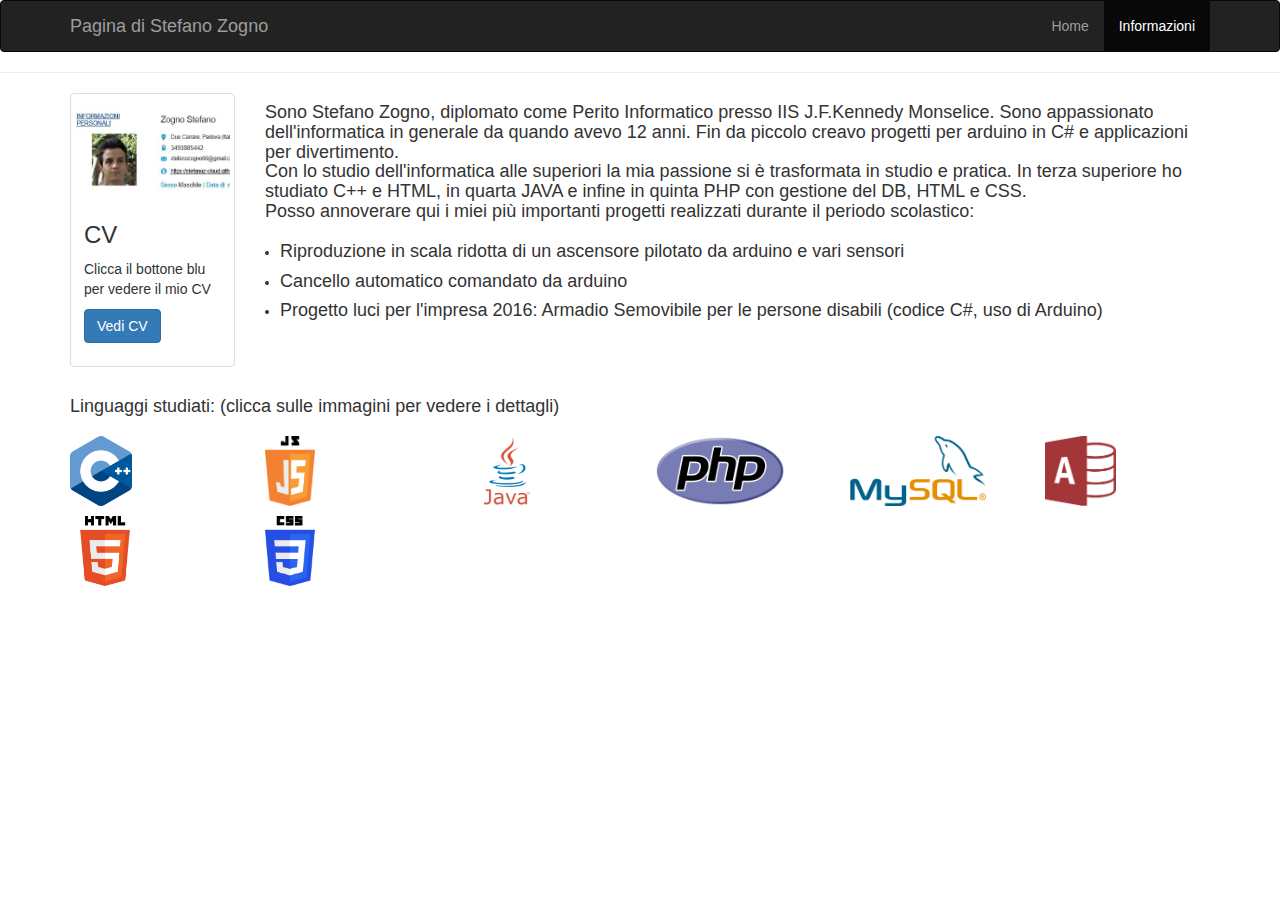
==== informazioni.html @ e573d62f "Add files via upload" ====
<!DOCTYPE html>
<html lang="en">
  <head>
    <meta charset="UTF-8" />
    <meta name="viewport" content="width=device-width, initial-scale=1.0" />
    <meta http-equiv="X-UA-Compatible" content="ie=edge" />
    <title>Informazioni</title>
    <link rel="stylesheet" href="css/bootstrap.min.css" />
    <link rel="stylesheet" href="styleInformazioni.css" />
  </head>
  <body>
    <nav class="navbar navbar-inverse">
      <div class="container">
        <!-- Brand and toggle get grouped for better mobile display -->
        <div class="navbar-header">
          <button
            type="button"
            class="navbar-toggle collapsed"
            data-toggle="collapse"
            data-target="#bs-example-navbar-collapse-1"
            aria-expanded="false"
          >
            <span class="sr-only">Toggle navigation</span>
            <span class="icon-bar"></span>
            <span class="icon-bar"></span>
            <span class="icon-bar"></span>
          </button>
          <a class="navbar-brand" href="index.html">Pagina di Stefano Zogno</a>
        </div>

        <!-- Collect the nav links, forms, and other content for toggling -->
        <div class="collapse navbar-collapse" id="bs-example-navbar-collapse-1">
          <ul class="nav navbar-nav navbar-right">
            <li><a href="index.html">Home</a></li>
            <li class="active">
              <a href="informazioni.html"
                >Informazioni <span class="sr-only">(current)</span></a
              >
            </li>
            <!--    <li class="dropdown">
              <a
                href="#"
                class="dropdown-toggle"
                data-toggle="dropdown"
                role="button"
                aria-haspopup="true"
                aria-expanded="false"
              >
                <span class="caret"></span
              ></a>
              <ul class="dropdown-menu">
                <li><a href="saperePiu.html">Voglio sapere di più</a></li>
              </ul>
            </li>-->
          </ul>
        </div>
        <!-- /.navbar-collapse -->
      </div>
      <!-- /.container-fluid -->
    </nav>
    <hr />
    <div class="container">
      <div class="row">
        <div class="col-sm-3 col-md-2 col-xs-12">
          <div class="thumbnail">
            <img src="immagini/img4.JPG" alt="CV" />
            <div class="caption">
              <h3>CV</h3>
              <p>Clicca il bottone blu per vedere il mio CV</p>
              <p>
                <a
                  href="https://drive.google.com/file/d/1-qy42Gjym0wX3VkoRuKzvTTdXITrJuz4/view?usp=sharing"
                  class="btn btn-primary"
                  role="button"
                  >Vedi CV</a
                >
              </p>
            </div>
          </div>
        </div>
        <div class="col-sm-9 col-md-10 col-xs-12">
          <p> <h4>
            Sono Stefano Zogno, diplomato come Perito Informatico presso IIS
            J.F.Kennedy Monselice. Sono appassionato dell'informatica in
            generale da quando avevo 12 anni. Fin da piccolo creavo progetti per
            arduino in C# e applicazioni per divertimento. <br> Con lo studio
            dell'informatica alle superiori la mia passione si è trasformata in
            studio e pratica. In terza superiore ho studiato C++ e HTML, in quarta JAVA e infine in quinta PHP con gestione del DB, HTML e CSS. <br> Posso annoverare qui i miei più importanti
            progetti realizzati durante il periodo scolastico:
            </h4>
          </p>
          <ul>
            <li>
              <h4>
                Riproduzione in scala ridotta di un ascensore pilotato da
                arduino e vari sensori
              </h4>
            </li>
            <li><h4>Cancello automatico comandato da arduino</h4></li>
            <li>
              <h4>
                Progetto luci per l'impresa 2016: Armadio Semovibile per le
                persone disabili (codice C#, uso di Arduino)
              </h4>
            </li>
          </ul>
        </div>
      </div>
      <h4> Linguaggi studiati: (clicca sulle immagini per vedere i dettagli) </h4>
      <div class="row">
        <div class="col-xs-6 col-sm-3 col-md-2">
          <img  src="immagini/c++.jpg" alt="c++" data-toggle="popover" data-html="true" title="<strong> C++  conoscenze </strong>" 
          data-content='<ul>
                          <li> Puntatori </li>
                          <li> Classi </li>
                          <li> Structure </li>
                          <li> Funzioni </li>
                          <li> Basi di C++ </li>
                        </ul>' />                       
        </div>
        <div class="col-xs-6 col-sm-3 col-md-2">
          <img src="immagini/js.jpg" alt="JAVASCRIPT" data-toggle="popover" data-html="true" title="<strong> JAVASCRIPT conoscenze </strong>"
          data-content="<ul>
                          <li> Basi di Javascript </li>
                        </ul>
          "/>
        </div>
        <div class="col-xs-6 col-sm-3 col-md-2">
          <img src="immagini/java.jpg" alt="java" data-toggle="popover" data-html="true" title="<strong> JAVA conoscenze </strong>"
          data-content="<ul>
                          <li> Basi di JAVA </li>
                          <li> OOP </li>
                          <li> Interfaccia base </li>
                          <li> Funzioni </li>
                          <li> Ereditarietà, Polimorfismo </li>
                        </ul>
          "/>
        </div>
        <div class="col-xs-6 col-sm-3 col-md-2">
          <img src="immagini/php5.jpg" alt="php5" class="responsive" data-toggle="popover" data-html="true" style="border-right-width: 81px;"  data-placement="left" title="<strong> PHP5 conoscenze </strong>"
          data-content="<ul>
                          <li> Basi di PHP5 </li>
                          <li> Funzioni </li>
                          <li> OOP </li>
                          <li> MySQLI </li>
                          <li> Form </li>
                          <li> Procedure </li>
                          <li> Sessioni </li>
                        </ul>
          "/>
        </div>
        <div class="col-xs-6 col-sm-3 col-md-2">
          <img src="immagini/mysql.jpg" alt="mysql" data-toggle="popover"  data-placement="top" data-html="true" title="<strong> SQL conoscenze </strong>"
          data-content="<ul>
                          <li> DDL </li>
                          <li> DML </li>
                          <li> QL: Query </li>
                          <li> JOIN </li>
                          <li> Subqueries </li>
                        </ul> 
          "/>
        </div>
        <div class="col-xs-6 col-sm-3 col-md-2">
          <img src="immagini/access.jpg" alt="access" data-toggle="popover" data-html="true" title="<strong> ACCESS conoscenze </strong>"
          data-content="<ul>
                          <li> Maschere </li>
                          <li> Query </li>
                          <li> Report </li>
                          <li> Macro </li>
                          <li> Gestione DB </li>
                        </ul>
          "/>
        </div>
        <div class="col-xs-6 col-sm-3 col-md-2">
          <img src="immagini/html5.jpg" alt="html" data-toggle="popover" data-html="true" title="<strong> HTML5 conoscenze </strong>"
          data-content="<ul>
                          <li> Avanzato livello di conoscenza di HTML5 </li>
                          <li> Conoscenza di eventuali framework: Bootstrap</li>
                          <li> WordPress & CMS </li>
                        </ul>
          "/>
        </div>
        <div class="col-xs-6 col-sm-3 col-md-2">
          <img src="immagini/css.jpg" alt="css" data-toggle="popover" data-html="true" title="<strong> CSS conoscenze </strong>"
          data-content="<ul>
                          <li> Conoscenza medio-alta di CSS </li>
                        </ul>
          "/>
        </div>
      </div>
    </div>
    <!-- script -->
    <script src="https://ajax.googleapis.com/ajax/libs/jquery/1.12.4/jquery.min.js"></script>
    <script src="js/bootstrap.min.js"></script>
    <script> $('[data-toggle="popover"]').popover() </script>
  </body>
</html>
---- styleInformazioni.css ----
img {
  height: 80px;
  padding-top: 10px;
}

ul {
  display: inline-block;
}

.popover-content {
  margin-left: 15px;
}

ul {
  padding-left: 15px;
}
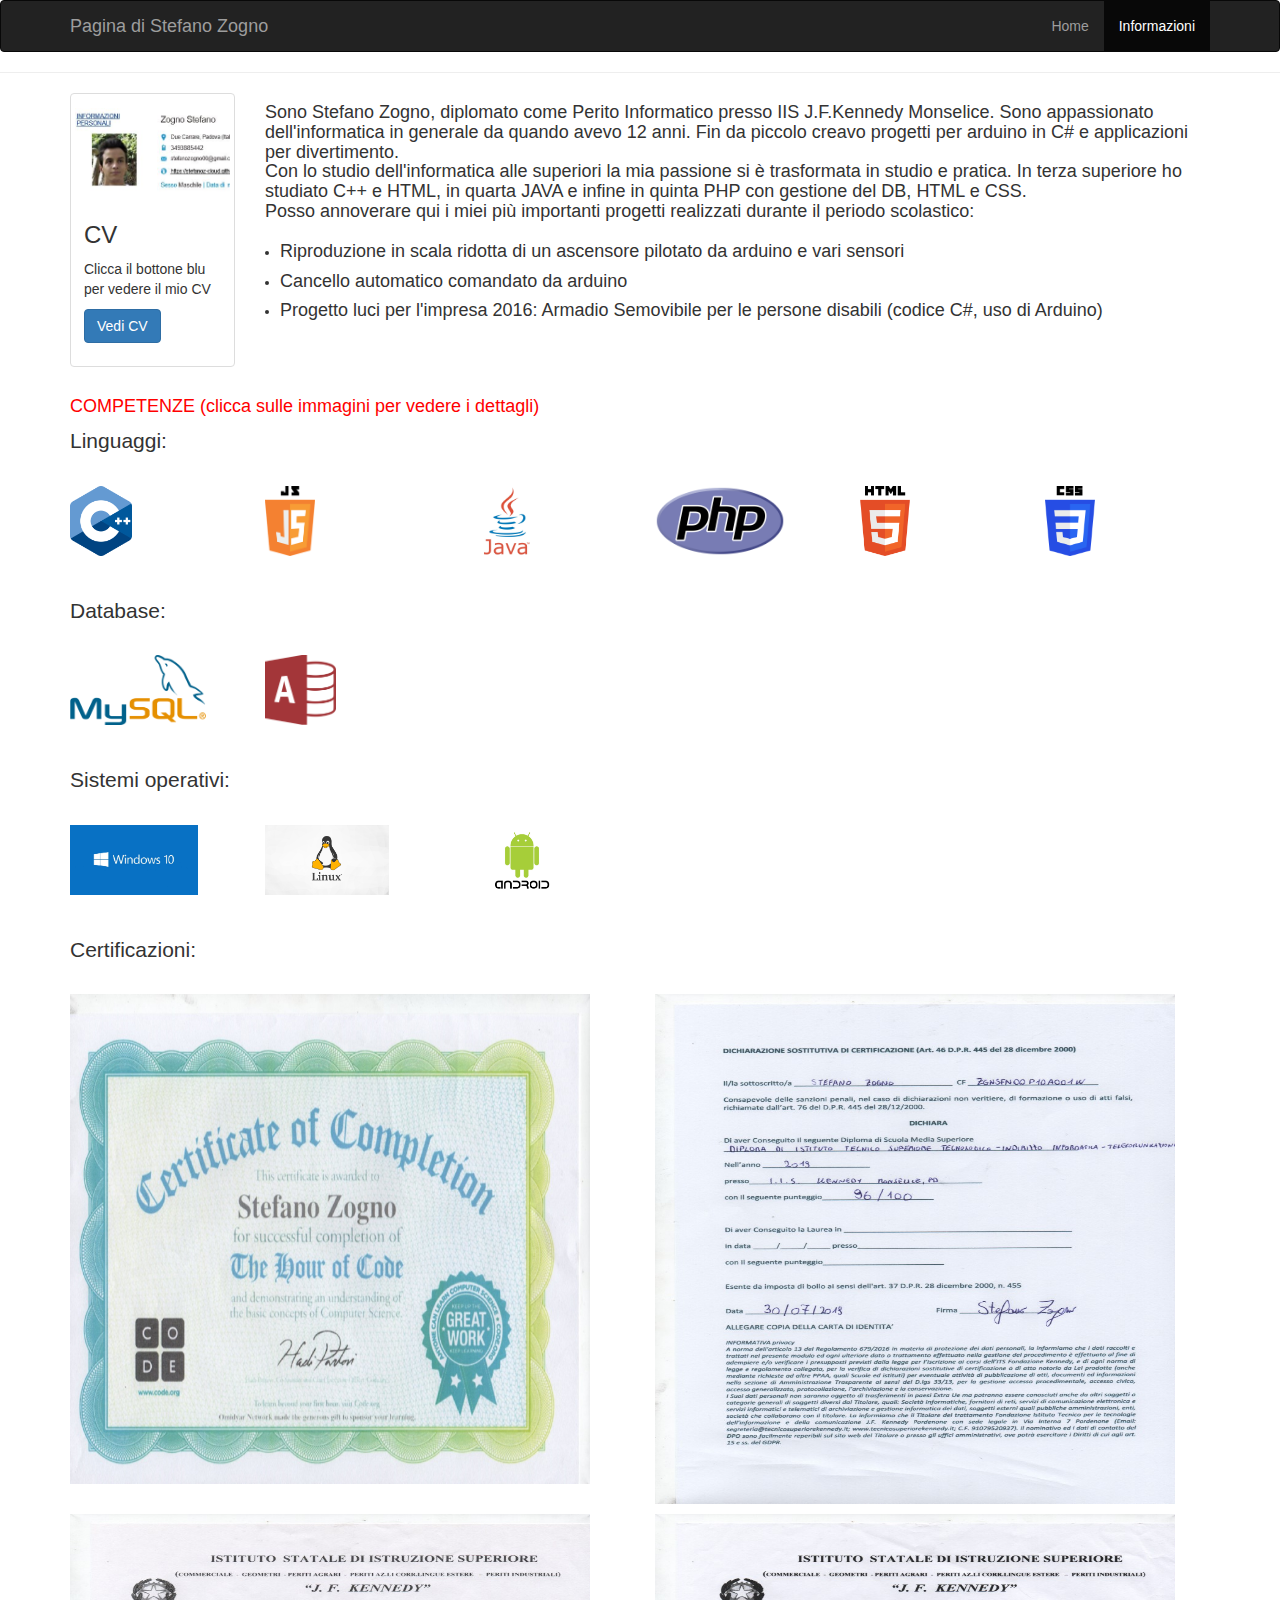
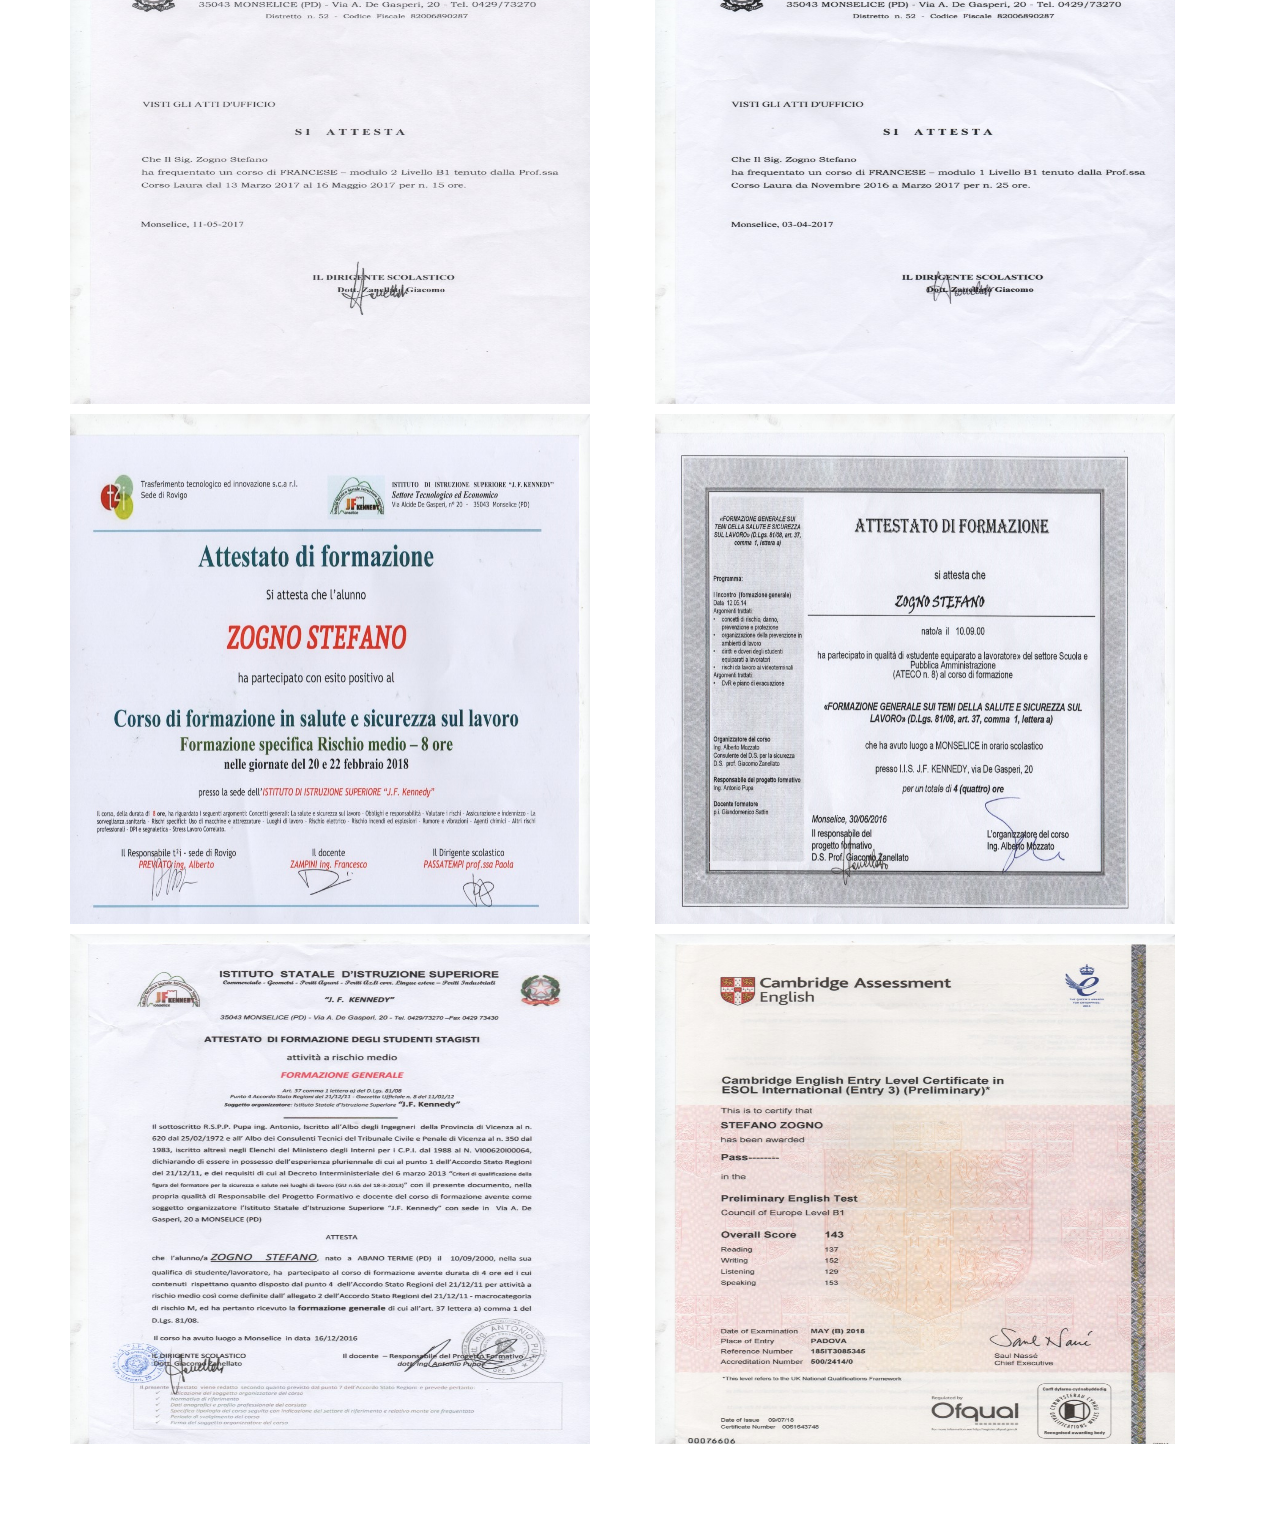
==== commit ea8c16eb: "Add files via upload" ====
--- a/informazioni.html
+++ b/informazioni.html
@@ -106,7 +106,8 @@
           </ul>
         </div>
       </div>
-      <h4> Linguaggi studiati: (clicca sulle immagini per vedere i dettagli) </h4>
+      <h4 style="color:red"> COMPETENZE (clicca sulle immagini per vedere i dettagli) </h4>
+      <p class="lead"> Linguaggi:  </p>
       <div class="row">
         <div class="col-xs-6 col-sm-3 col-md-2">
           <img  src="immagini/c++.jpg" alt="c++" data-toggle="popover" data-html="true" title="<strong> C++  conoscenze </strong>" 
@@ -150,28 +151,6 @@
           "/>
         </div>
         <div class="col-xs-6 col-sm-3 col-md-2">
-          <img src="immagini/mysql.jpg" alt="mysql" data-toggle="popover"  data-placement="top" data-html="true" title="<strong> SQL conoscenze </strong>"
-          data-content="<ul>
-                          <li> DDL </li>
-                          <li> DML </li>
-                          <li> QL: Query </li>
-                          <li> JOIN </li>
-                          <li> Subqueries </li>
-                        </ul> 
-          "/>
-        </div>
-        <div class="col-xs-6 col-sm-3 col-md-2">
-          <img src="immagini/access.jpg" alt="access" data-toggle="popover" data-html="true" title="<strong> ACCESS conoscenze </strong>"
-          data-content="<ul>
-                          <li> Maschere </li>
-                          <li> Query </li>
-                          <li> Report </li>
-                          <li> Macro </li>
-                          <li> Gestione DB </li>
-                        </ul>
-          "/>
-        </div>
-        <div class="col-xs-6 col-sm-3 col-md-2">
           <img src="immagini/html5.jpg" alt="html" data-toggle="popover" data-html="true" title="<strong> HTML5 conoscenze </strong>"
           data-content="<ul>
                           <li> Avanzato livello di conoscenza di HTML5 </li>
@@ -188,6 +167,91 @@
           "/>
         </div>
       </div>
+      <br /> <br />
+      <p class="lead">Database:</p> 
+        <div class="row">
+          <div class="col-xs-6 col-sm-3 col-md-2">
+            <img src="immagini/mysql.jpg" alt="mysql" data-toggle="popover" data-placement="" data-html="true" title="<strong> SQL conoscenze </strong>" data-content="
+                      <ul>
+                        <li> DDL </li>
+                        <li> DML </li>
+                        <li> QL: Query </li>
+                        <li> JOIN </li>
+                        <li> Subqueries </li>
+                      </ul> 
+                    " />
+          </div>
+          <div class="col-xs-6 col-sm-3 col-md-2">
+            <img src="immagini/access.jpg" alt="access" data-toggle="popover" data-html="true" title="<strong> ACCESS conoscenze </strong>" data-content="
+                      <ul>
+                        <li> Maschere </li>
+                        <li> Query </li>
+                        <li> Report </li>
+                        <li> Macro </li>
+                        <li> Gestione DB </li>
+                      </ul>
+                    " />
+          </div>
+      </div> 
+      <br /> <br />
+      <p class="lead">Sistemi operativi:</p>
+      <div class="row">
+        <div class="col-xs-6 col-sm-3 col-md-2">
+          <img src="immagini/windows10.jpg" alt="windows10" data-toggle="popover" data-placement="" data-html="true" title="<strong> Windows10 </strong>" data-content="
+                          " />
+        </div>
+        <div class="col-xs-6 col-sm-3 col-md-2">
+          <img src="immagini/linux.jpg" alt="linux" data-toggle="popover" data-html="true" title="<strong> GNU/Linux </strong>" data-content="
+                          " />
+        </div>
+        <div class="col-xs-6 col-sm-3 col-md-2">
+          <img src="immagini/android.jpg" alt="android" data-toggle="popover" data-placement="" data-html="true" title="<strong> Android </strong>" data-content="
+                                  " />
+        </div>
+      </div>
+      <br> <br>
+      <p class="lead">Certificazioni:</p> 
+      <div class="row">
+          <div class="col-xs-12 col-sm-6">
+            <img src="immagini/certificazioneCode.jpeg" alt="certificazione" data-toggle="popover" data-placement="" style="
+            width: 520px; height: 500px;" data-html="true" title="<strong> certificazione </strong>" />
+          </div>
+          <div class="col-xs-12 col-sm-6">
+            <img src="immagini/ZognoStefanoCertificazione.jpg" alt="certificazione" data-toggle="popover" data-placement="" style="
+            width: 520px; height: 520px;" data-html="true" title="<strong> certificazione </strong>" />
+          </div>
+          <div class="col-xs-12 col-sm-6">
+            <img src="immagini/francese1.jpg" alt="certificazione" data-toggle="popover" data-placement="" style="
+            width: 520px; height: 500px;" data-html="true" title="<strong> certificazione </strong>" />
+          </div>
+          <div class="col-xs-12 col-sm-6">
+            <img src="immagini/francese2.jpg" alt="certificazione" data-toggle="popover" data-placement="" style="
+            width: 520px; height: 500px;" data-html="true" title="<strong> certificazione </strong>" />
+          </div>
+          <div class="col-xs-12 col-sm-6">
+            <img src="immagini/cert2.jpg" alt="certificazione" data-toggle="popover" data-placement="" style="
+            width: 520px; height: 520px;" data-html="true" title="<strong> certificazione </strong>" />
+          </div>
+          <div class="col-xs-12 col-sm-6">
+            <img src="immagini/cert1.jpg" alt="certificazione" data-toggle="popover" data-placement="" style="
+            width: 520px; height: 520px;" data-html="true" title="<strong> certificazione </strong>" />
+          </div>
+          <div class="col-xs-12 col-sm-6">
+            <img src="immagini/cert3.jpg" alt="certificazione" data-toggle="popover" data-placement="" style="
+            width: 520px; height: 520px;" data-html="true" title="<strong> certificazione </strong>" />
+          </div>
+          <div class="col-xs-12 col-sm-6">
+            <img src="immagini/inglese1.jpg" alt="certificazione" data-toggle="popover" data-placement="" style="
+            width: 520px; height: 520px;" data-html="true" title="<strong> b1 inglese certificazione </strong>" />
+          </div>
+        </div>
+
+
+        </div>
+      </div>
+      <footer>
+        <br /><br /><br /><br />
+      </footer>
     </div>
     <!-- script -->
     <script src="https://ajax.googleapis.com/ajax/libs/jquery/1.12.4/jquery.min.js"></script>
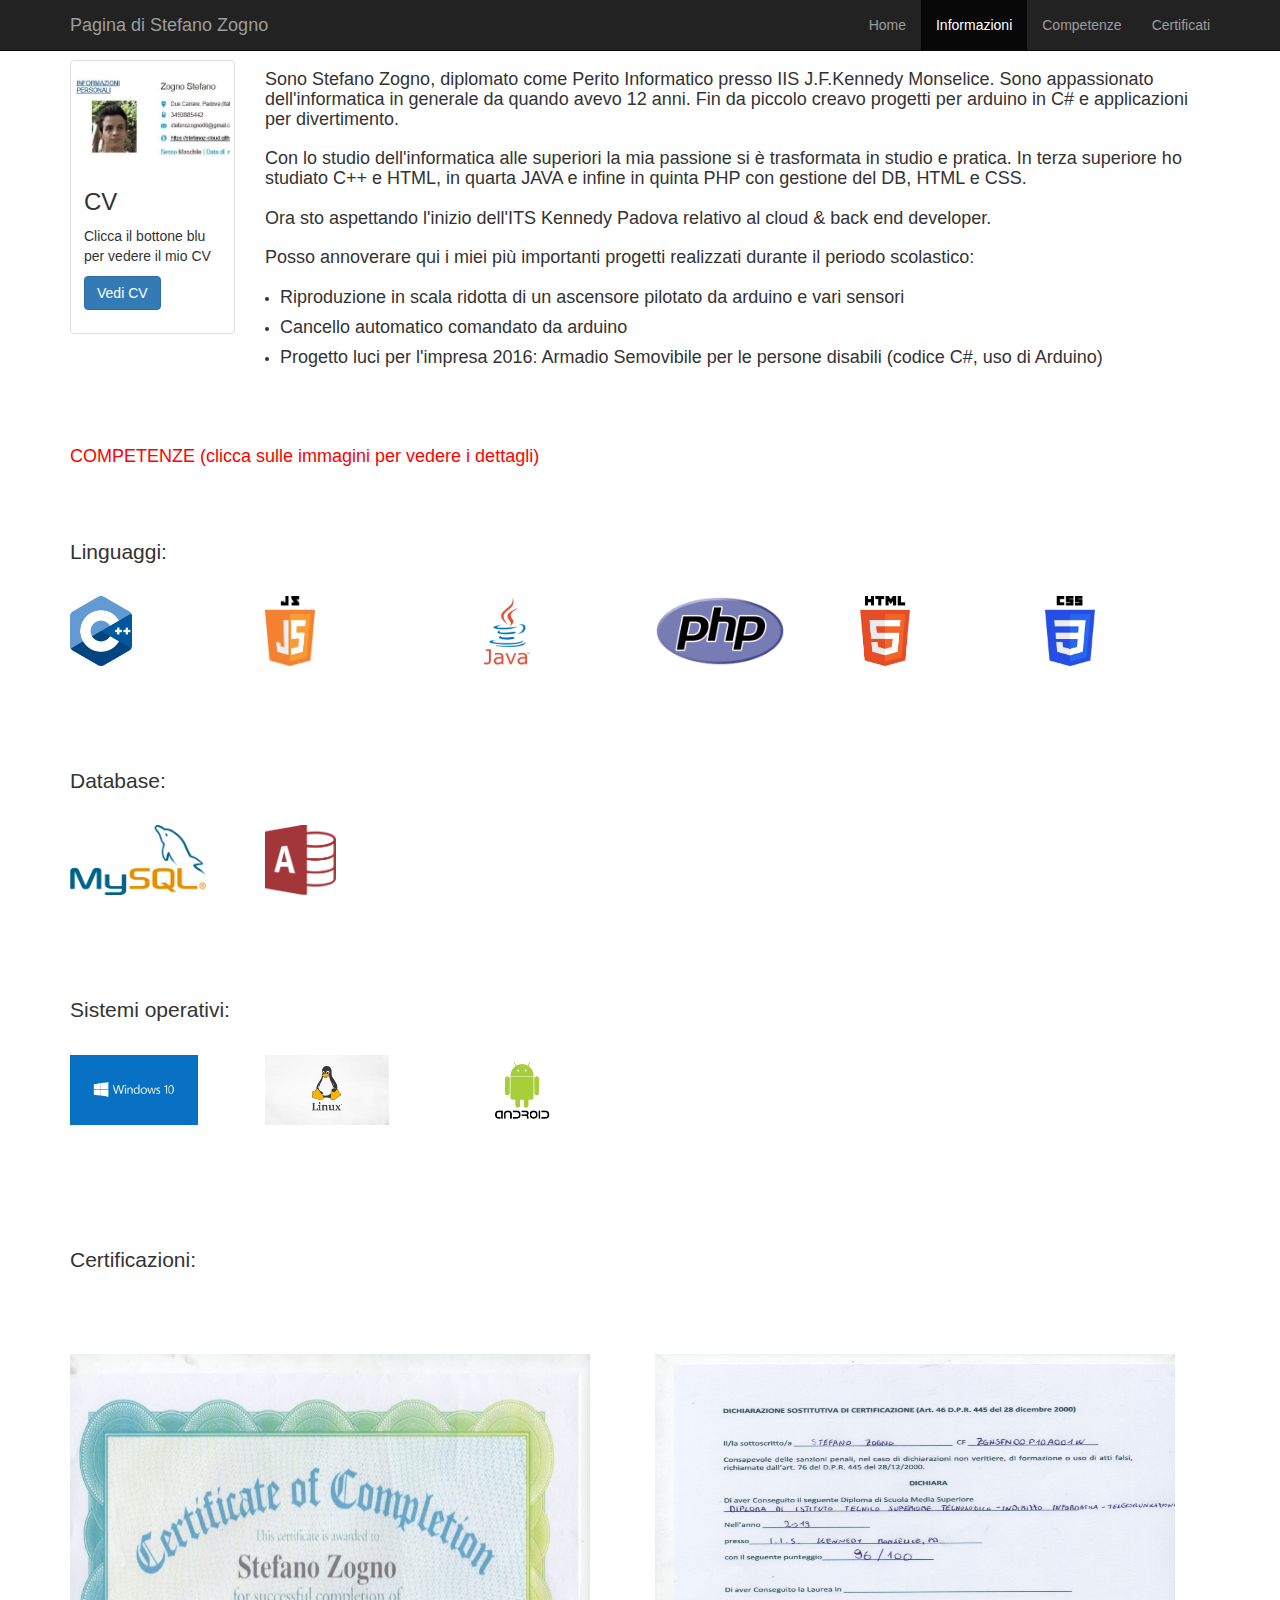
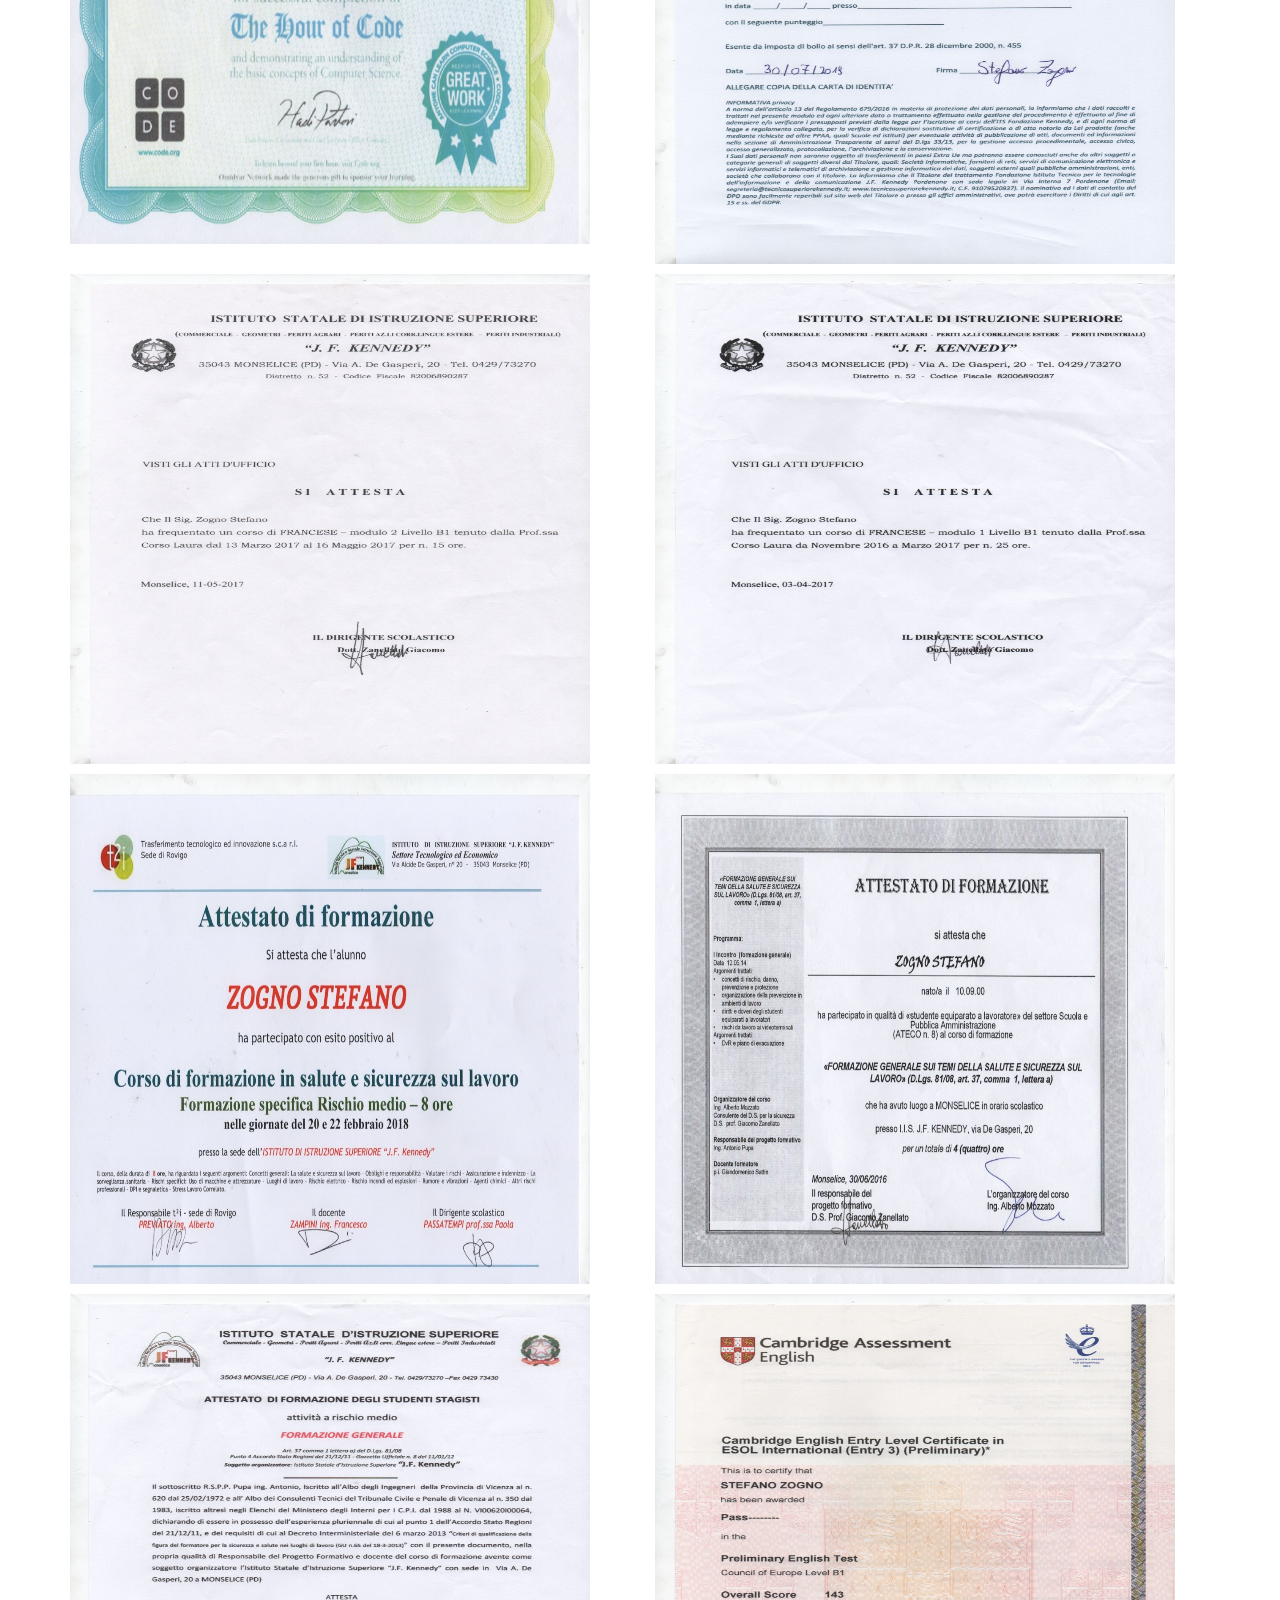
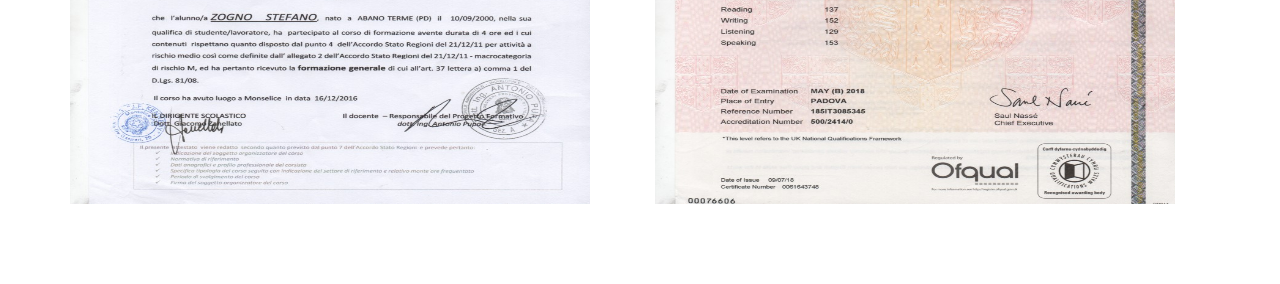
==== commit a474fab8: "Add files via upload" ====
--- a/informazioni.html
+++ b/informazioni.html
@@ -8,58 +8,34 @@
     <link rel="stylesheet" href="css/bootstrap.min.css" />
     <link rel="stylesheet" href="styleInformazioni.css" />
   </head>
-  <body>
-    <nav class="navbar navbar-inverse">
+  <body data-spy="scroll" data-target="#navbar-example">
+    <nav class="navbar navbar-inverse navbar-fixed-top">
       <div class="container">
         <!-- Brand and toggle get grouped for better mobile display -->
         <div class="navbar-header">
-          <button
-            type="button"
-            class="navbar-toggle collapsed"
-            data-toggle="collapse"
-            data-target="#bs-example-navbar-collapse-1"
-            aria-expanded="false"
-          >
+          <!--<button type="button" class="navbar-toggle collapsed" data-toggle="collapse" data-target="#navbar-example" aria-expanded="true">
             <span class="sr-only">Toggle navigation</span>
             <span class="icon-bar"></span>
             <span class="icon-bar"></span>
             <span class="icon-bar"></span>
-          </button>
+          </button>-->
           <a class="navbar-brand" href="index.html">Pagina di Stefano Zogno</a>
-        </div>
+        </div> 
 
         <!-- Collect the nav links, forms, and other content for toggling -->
-        <div class="collapse navbar-collapse" id="bs-example-navbar-collapse-1">
+        <div class="collapse navbar-collapse" id="navbar-example">
           <ul class="nav navbar-nav navbar-right">
             <li><a href="index.html">Home</a></li>
-            <li class="active">
-              <a href="informazioni.html"
-                >Informazioni <span class="sr-only">(current)</span></a
-              >
+            <li class="active"><a href="#info">Informazioni <span class="sr-only">(current)</span></a>
+            <li><a href="#compet">Competenze</a></li>
+            <li><a href="#certif">Certificati</a></li>
             </li>
-            <!--    <li class="dropdown">
-              <a
-                href="#"
-                class="dropdown-toggle"
-                data-toggle="dropdown"
-                role="button"
-                aria-haspopup="true"
-                aria-expanded="false"
-              >
-                <span class="caret"></span
-              ></a>
-              <ul class="dropdown-menu">
-                <li><a href="saperePiu.html">Voglio sapere di più</a></li>
-              </ul>
-            </li>-->
           </ul>
         </div>
-        <!-- /.navbar-collapse -->
-      </div>
-      <!-- /.container-fluid -->
+      </div>
     </nav>
-    <hr />
-    <div class="container">
+    <br id="info"> <br> <br>
+    <div class="container" >
       <div class="row">
         <div class="col-sm-3 col-md-2 col-xs-12">
           <div class="thumbnail">
@@ -83,10 +59,11 @@
             Sono Stefano Zogno, diplomato come Perito Informatico presso IIS
             J.F.Kennedy Monselice. Sono appassionato dell'informatica in
             generale da quando avevo 12 anni. Fin da piccolo creavo progetti per
-            arduino in C# e applicazioni per divertimento. <br> Con lo studio
+            arduino in C# e applicazioni per divertimento. <br><br> Con lo studio
             dell'informatica alle superiori la mia passione si è trasformata in
-            studio e pratica. In terza superiore ho studiato C++ e HTML, in quarta JAVA e infine in quinta PHP con gestione del DB, HTML e CSS. <br> Posso annoverare qui i miei più importanti
-            progetti realizzati durante il periodo scolastico:
+            studio e pratica. In terza superiore ho studiato C++ e HTML, in quarta JAVA e infine in quinta PHP con gestione del DB, HTML e CSS. <br> <br>
+            Ora sto aspettando l'inizio dell'ITS Kennedy Padova relativo al cloud & back end developer. <br> <br> Posso annoverare qui i miei più importanti
+            progetti realizzati durante il periodo scolastico: <br>
             </h4>
           </p>
           <ul>
@@ -106,69 +83,70 @@
           </ul>
         </div>
       </div>
-      <h4 style="color:red"> COMPETENZE (clicca sulle immagini per vedere i dettagli) </h4>
-      <p class="lead"> Linguaggi:  </p>
-      <div class="row">
-        <div class="col-xs-6 col-sm-3 col-md-2">
-          <img  src="immagini/c++.jpg" alt="c++" data-toggle="popover" data-html="true" title="<strong> C++  conoscenze </strong>" 
-          data-content='<ul>
-                          <li> Puntatori </li>
-                          <li> Classi </li>
-                          <li> Structure </li>
-                          <li> Funzioni </li>
-                          <li> Basi di C++ </li>
-                        </ul>' />                       
-        </div>
-        <div class="col-xs-6 col-sm-3 col-md-2">
+      <div class="big-padding" id="compet">
+        <h4 style="color:red"> COMPETENZE (clicca sulle immagini per vedere i dettagli) <br> <br> <br> <br> </h4>
+        <p class="lead"> Linguaggi:  </p>
+        <div class="row">
+          <div class="col-xs-6 col-sm-3 col-md-2">
+            <img  src="immagini/c++.jpg" alt="c++" data-toggle="popover" data-html="true" title="<strong> C++  conoscenze </strong>" 
+            data-content='<ul>
+                            <li> Puntatori </li>
+                            <li> Classi </li>
+                            <li> Structure </li>
+                            <li> Funzioni </li>
+                            <li> Basi di C++ </li>
+                          </ul>' />                       
+          </div>
+          <div class="col-xs-6 col-sm-3 col-md-2">
           <img src="immagini/js.jpg" alt="JAVASCRIPT" data-toggle="popover" data-html="true" title="<strong> JAVASCRIPT conoscenze </strong>"
-          data-content="<ul>
-                          <li> Basi di Javascript </li>
-                        </ul>
-          "/>
-        </div>
-        <div class="col-xs-6 col-sm-3 col-md-2">
-          <img src="immagini/java.jpg" alt="java" data-toggle="popover" data-html="true" title="<strong> JAVA conoscenze </strong>"
-          data-content="<ul>
-                          <li> Basi di JAVA </li>
-                          <li> OOP </li>
-                          <li> Interfaccia base </li>
-                          <li> Funzioni </li>
-                          <li> Ereditarietà, Polimorfismo </li>
-                        </ul>
-          "/>
-        </div>
-        <div class="col-xs-6 col-sm-3 col-md-2">
-          <img src="immagini/php5.jpg" alt="php5" class="responsive" data-toggle="popover" data-html="true" style="border-right-width: 81px;"  data-placement="left" title="<strong> PHP5 conoscenze </strong>"
-          data-content="<ul>
-                          <li> Basi di PHP5 </li>
-                          <li> Funzioni </li>
-                          <li> OOP </li>
-                          <li> MySQLI </li>
-                          <li> Form </li>
-                          <li> Procedure </li>
-                          <li> Sessioni </li>
-                        </ul>
-          "/>
-        </div>
-        <div class="col-xs-6 col-sm-3 col-md-2">
-          <img src="immagini/html5.jpg" alt="html" data-toggle="popover" data-html="true" title="<strong> HTML5 conoscenze </strong>"
-          data-content="<ul>
-                          <li> Avanzato livello di conoscenza di HTML5 </li>
-                          <li> Conoscenza di eventuali framework: Bootstrap</li>
-                          <li> WordPress & CMS </li>
-                        </ul>
-          "/>
-        </div>
-        <div class="col-xs-6 col-sm-3 col-md-2">
-          <img src="immagini/css.jpg" alt="css" data-toggle="popover" data-html="true" title="<strong> CSS conoscenze </strong>"
-          data-content="<ul>
-                          <li> Conoscenza medio-alta di CSS </li>
-                        </ul>
-          "/>
-        </div>
-      </div>
-      <br /> <br />
-      <p class="lead">Database:</p> 
+            data-content="<ul>
+                            <li> Basi di Javascript </li>
+                          </ul>
+            "/>
+          </div>
+          <div class="col-xs-6 col-sm-3 col-md-2">
+            <img src="immagini/java.jpg" alt="java" data-toggle="popover" data-html="true" title="<strong> JAVA conoscenze </strong>"
+            data-content="<ul>
+                            <li> Basi di JAVA </li>
+                            <li> OOP </li>
+                            <li> Interfaccia base </li>
+                            <li> Funzioni </li>
+                            <li> Ereditarietà, Polimorfismo </li>
+                          </ul>
+                          "/>
+          </div>
+          <div class="col-xs-6 col-sm-3 col-md-2">
+            <img src="immagini/php5.jpg" alt="php5" class="responsive" data-toggle="popover" data-html="true" style="border-right-width: 81px;"  data-placement="left" title="<strong> PHP5 conoscenze </strong>"
+            data-content="<ul>
+                            <li> Basi di PHP5 </li>
+                            <li> Funzioni </li>
+                            <li> OOP </li>
+                            <li> MySQLI </li>
+                            <li> Form </li>
+                            <li> Procedure </li>
+                            <li> Sessioni </li>
+                          </ul>
+                          "/>
+          </div>
+          <div class="col-xs-6 col-sm-3 col-md-2">
+            <img src="immagini/html5.jpg" alt="html" data-toggle="popover" data-html="true" title="<strong> HTML5 conoscenze </strong>"
+            data-content="<ul>
+                            <li> Avanzato livello di conoscenza di HTML5 </li>
+                            <li> Conoscenza di eventuali framework: Bootstrap</li>
+                            <li> WordPress & CMS </li>
+                          </ul>
+                          "/>
+          </div>
+          <div class="col-xs-6 col-sm-3 col-md-2">
+            <img src="immagini/css.jpg" alt="css" data-toggle="popover" data-html="true" title="<strong> CSS conoscenze </strong>"
+            data-content="<ul>
+                            <li> Conoscenza medio-alta di CSS </li>
+                          </ul>
+                          "/>
+          </div>
+        </div>
+        <br /> <br /> <br> <br> <br>
+        <p class="lead">Database:</p> 
         <div class="row">
           <div class="col-xs-6 col-sm-3 col-md-2">
             <img src="immagini/mysql.jpg" alt="mysql" data-toggle="popover" data-placement="" data-html="true" title="<strong> SQL conoscenze </strong>" data-content="
@@ -179,7 +157,7 @@
                         <li> JOIN </li>
                         <li> Subqueries </li>
                       </ul> 
-                    " />
+                      " />
           </div>
           <div class="col-xs-6 col-sm-3 col-md-2">
             <img src="immagini/access.jpg" alt="access" data-toggle="popover" data-html="true" title="<strong> ACCESS conoscenze </strong>" data-content="
@@ -192,70 +170,81 @@
                       </ul>
                     " />
           </div>
-      </div> 
-      <br /> <br />
-      <p class="lead">Sistemi operativi:</p>
+        </div>
+        <br /> <br /> <br> <br> <br>
+        <p class="lead">Sistemi operativi:</p>
+        <div class="row">
+          <div class="col-xs-6 col-sm-3 col-md-2">
+            <img src="immagini/windows10.jpg" alt="windows10" data-toggle="popover" data-placement="" data-html="true" title="<strong> Windows10 </strong>" data-content="
+                          " />
+          </div>
+          <div class="col-xs-6 col-sm-3 col-md-2">
+            <img src="immagini/linux.jpg" alt="linux" data-toggle="popover" data-html="true" title="<strong> GNU/Linux </strong>" data-content="
+                          " />
+          </div>
+          <div class="col-xs-6 col-sm-3 col-md-2">
+            <img src="immagini/android.jpg" alt="android" data-toggle="popover" data-placement="" data-html="true" title="<strong> Android </strong>" data-content="
+                                  " />
+          </div>
+        </div>
+      </div>
+        <br>
+      <p class="lead big-padding" id="certif">Certificazioni:</p> 
       <div class="row">
-        <div class="col-xs-6 col-sm-3 col-md-2">
-          <img src="immagini/windows10.jpg" alt="windows10" data-toggle="popover" data-placement="" data-html="true" title="<strong> Windows10 </strong>" data-content="
-                          " />
-        </div>
-        <div class="col-xs-6 col-sm-3 col-md-2">
-          <img src="immagini/linux.jpg" alt="linux" data-toggle="popover" data-html="true" title="<strong> GNU/Linux </strong>" data-content="
-                          " />
-        </div>
-        <div class="col-xs-6 col-sm-3 col-md-2">
-          <img src="immagini/android.jpg" alt="android" data-toggle="popover" data-placement="" data-html="true" title="<strong> Android </strong>" data-content="
-                                  " />
-        </div>
-      </div>
-      <br> <br>
-      <p class="lead">Certificazioni:</p> 
-      <div class="row">
-          <div class="col-xs-12 col-sm-6">
-            <img src="immagini/certificazioneCode.jpeg" alt="certificazione" data-toggle="popover" data-placement="" style="
-            width: 520px; height: 500px;" data-html="true" title="<strong> certificazione </strong>" />
-          </div>
-          <div class="col-xs-12 col-sm-6">
-            <img src="immagini/ZognoStefanoCertificazione.jpg" alt="certificazione" data-toggle="popover" data-placement="" style="
-            width: 520px; height: 520px;" data-html="true" title="<strong> certificazione </strong>" />
-          </div>
-          <div class="col-xs-12 col-sm-6">
-            <img src="immagini/francese1.jpg" alt="certificazione" data-toggle="popover" data-placement="" style="
-            width: 520px; height: 500px;" data-html="true" title="<strong> certificazione </strong>" />
-          </div>
-          <div class="col-xs-12 col-sm-6">
-            <img src="immagini/francese2.jpg" alt="certificazione" data-toggle="popover" data-placement="" style="
-            width: 520px; height: 500px;" data-html="true" title="<strong> certificazione </strong>" />
-          </div>
-          <div class="col-xs-12 col-sm-6">
-            <img src="immagini/cert2.jpg" alt="certificazione" data-toggle="popover" data-placement="" style="
-            width: 520px; height: 520px;" data-html="true" title="<strong> certificazione </strong>" />
-          </div>
-          <div class="col-xs-12 col-sm-6">
-            <img src="immagini/cert1.jpg" alt="certificazione" data-toggle="popover" data-placement="" style="
-            width: 520px; height: 520px;" data-html="true" title="<strong> certificazione </strong>" />
-          </div>
-          <div class="col-xs-12 col-sm-6">
-            <img src="immagini/cert3.jpg" alt="certificazione" data-toggle="popover" data-placement="" style="
-            width: 520px; height: 520px;" data-html="true" title="<strong> certificazione </strong>" />
-          </div>
-          <div class="col-xs-12 col-sm-6">
-            <img src="immagini/inglese1.jpg" alt="certificazione" data-toggle="popover" data-placement="" style="
-            width: 520px; height: 520px;" data-html="true" title="<strong> b1 inglese certificazione </strong>" />
-          </div>
-        </div>
-
-
-        </div>
-      </div>
-      <footer>
-        <br /><br /><br /><br />
-      </footer>
+        <div class="col-xs-12 col-sm-6">
+          <img src="immagini/certificazioneCode.jpeg" alt="certificazione" data-toggle="popover" data-placement="" style="
+          width: 520px; height: 500px;" data-html="true" title="<strong> certificazione </strong>" />
+        </div>
+        <div class="col-xs-12 col-sm-6">
+          <img src="immagini/ZognoStefanoCertificazione.jpg" alt="certificazione" data-toggle="popover" data-placement="" style="
+          width: 520px; height: 520px;" data-html="true" title="<strong> certificazione </strong>" />
+        </div>
+        <div class="col-xs-12 col-sm-6">
+          <img src="immagini/francese1.jpg" alt="certificazione" data-toggle="popover" data-placement="" style="
+          width: 520px; height: 500px;" data-html="true" title="<strong> certificazione </strong>" />
+        </div>
+        <div class="col-xs-12 col-sm-6">
+          <img src="immagini/francese2.jpg" alt="certificazione" data-toggle="popover" data-placement="" style="
+          width: 520px; height: 500px;" data-html="true" title="<strong> certificazione </strong>" />
+        </div>
+        <div class="col-xs-12 col-sm-6">
+          <img src="immagini/cert2.jpg" alt="certificazione" data-toggle="popover" data-placement="" style="
+          width: 520px; height: 520px;" data-html="true" title="<strong> certificazione </strong>" />
+        </div>
+        <div class="col-xs-12 col-sm-6">
+          <img src="immagini/cert1.jpg" alt="certificazione" data-toggle="popover" data-placement="" style="
+          width: 520px; height: 520px;" data-html="true" title="<strong> certificazione </strong>" />
+        </div>
+        <div class="col-xs-12 col-sm-6">
+          <img src="immagini/cert3.jpg" alt="certificazione" data-toggle="popover" data-placement="" style="
+          width: 520px; height: 520px;" data-html="true" title="<strong> certificazione </strong>" />
+        </div>
+        <div class="col-xs-12 col-sm-6">
+          <img src="immagini/inglese1.jpg" alt="certificazione" data-toggle="popover" data-placement="" style="
+          width: 520px; height: 520px;" data-html="true" title="<strong> b1 inglese certificazione </strong>" />
+        </div>
+      </div>
+    </div>
+    <footer>
+      <br /><br /><br /><br />
+    </footer>
     </div>
     <!-- script -->
     <script src="https://ajax.googleapis.com/ajax/libs/jquery/1.12.4/jquery.min.js"></script>
     <script src="js/bootstrap.min.js"></script>
     <script> $('[data-toggle="popover"]').popover() </script>
+    <script>
+      $('body').scrollspy({ target: '#navbar-example' })
+      $(".navbar-collapse ul li a[href^='#']").on('click', function (e) {
+        target = this.hash;
+        e.preventDefault();
+
+        $('html,body').animate({
+          scrollTop: $(this.hash).offset().top
+        }, 600, function () {
+          window.location.hash = target;
+        });
+      });
+    </script>
   </body>
 </html>
--- a/styleInformazioni.css
+++ b/styleInformazioni.css
@@ -14,3 +14,7 @@
 ul {
   padding-left: 15px;
 }
+
+.big-padding {
+  padding: 50px 0;
+}
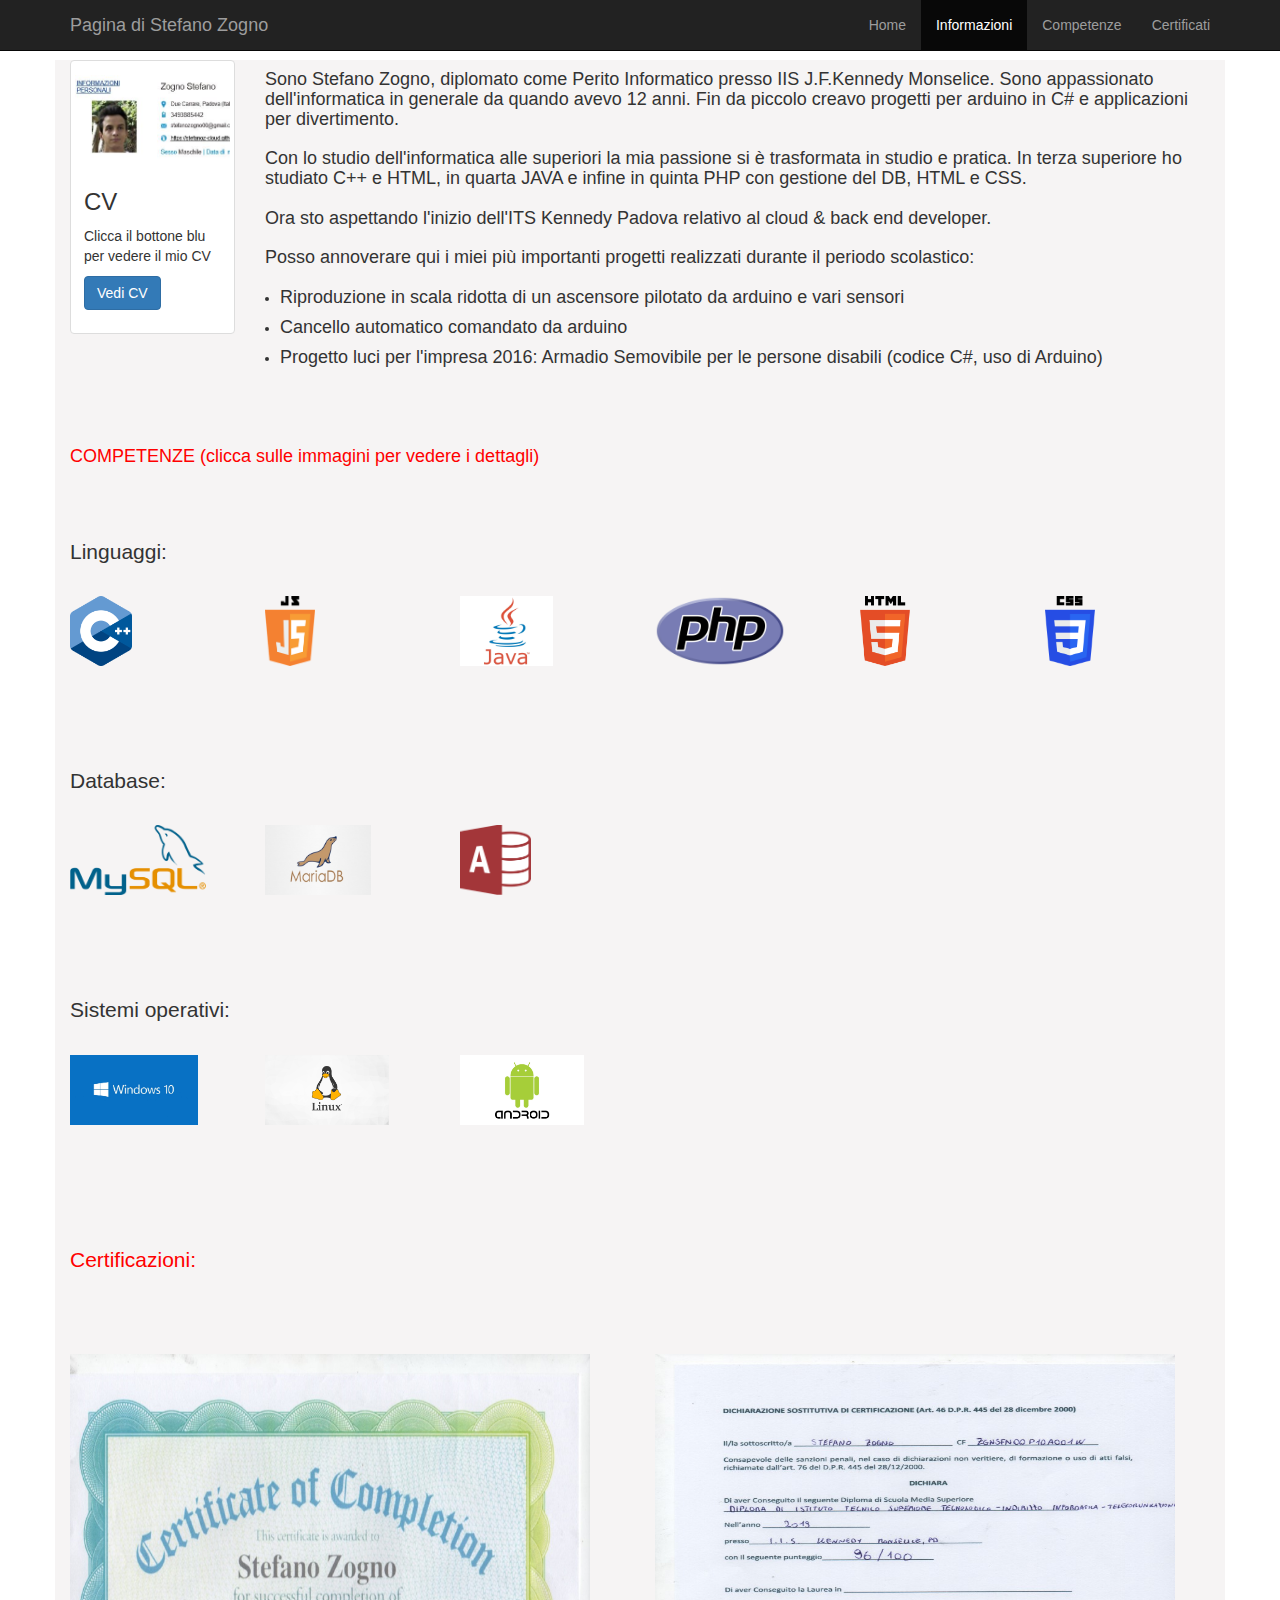
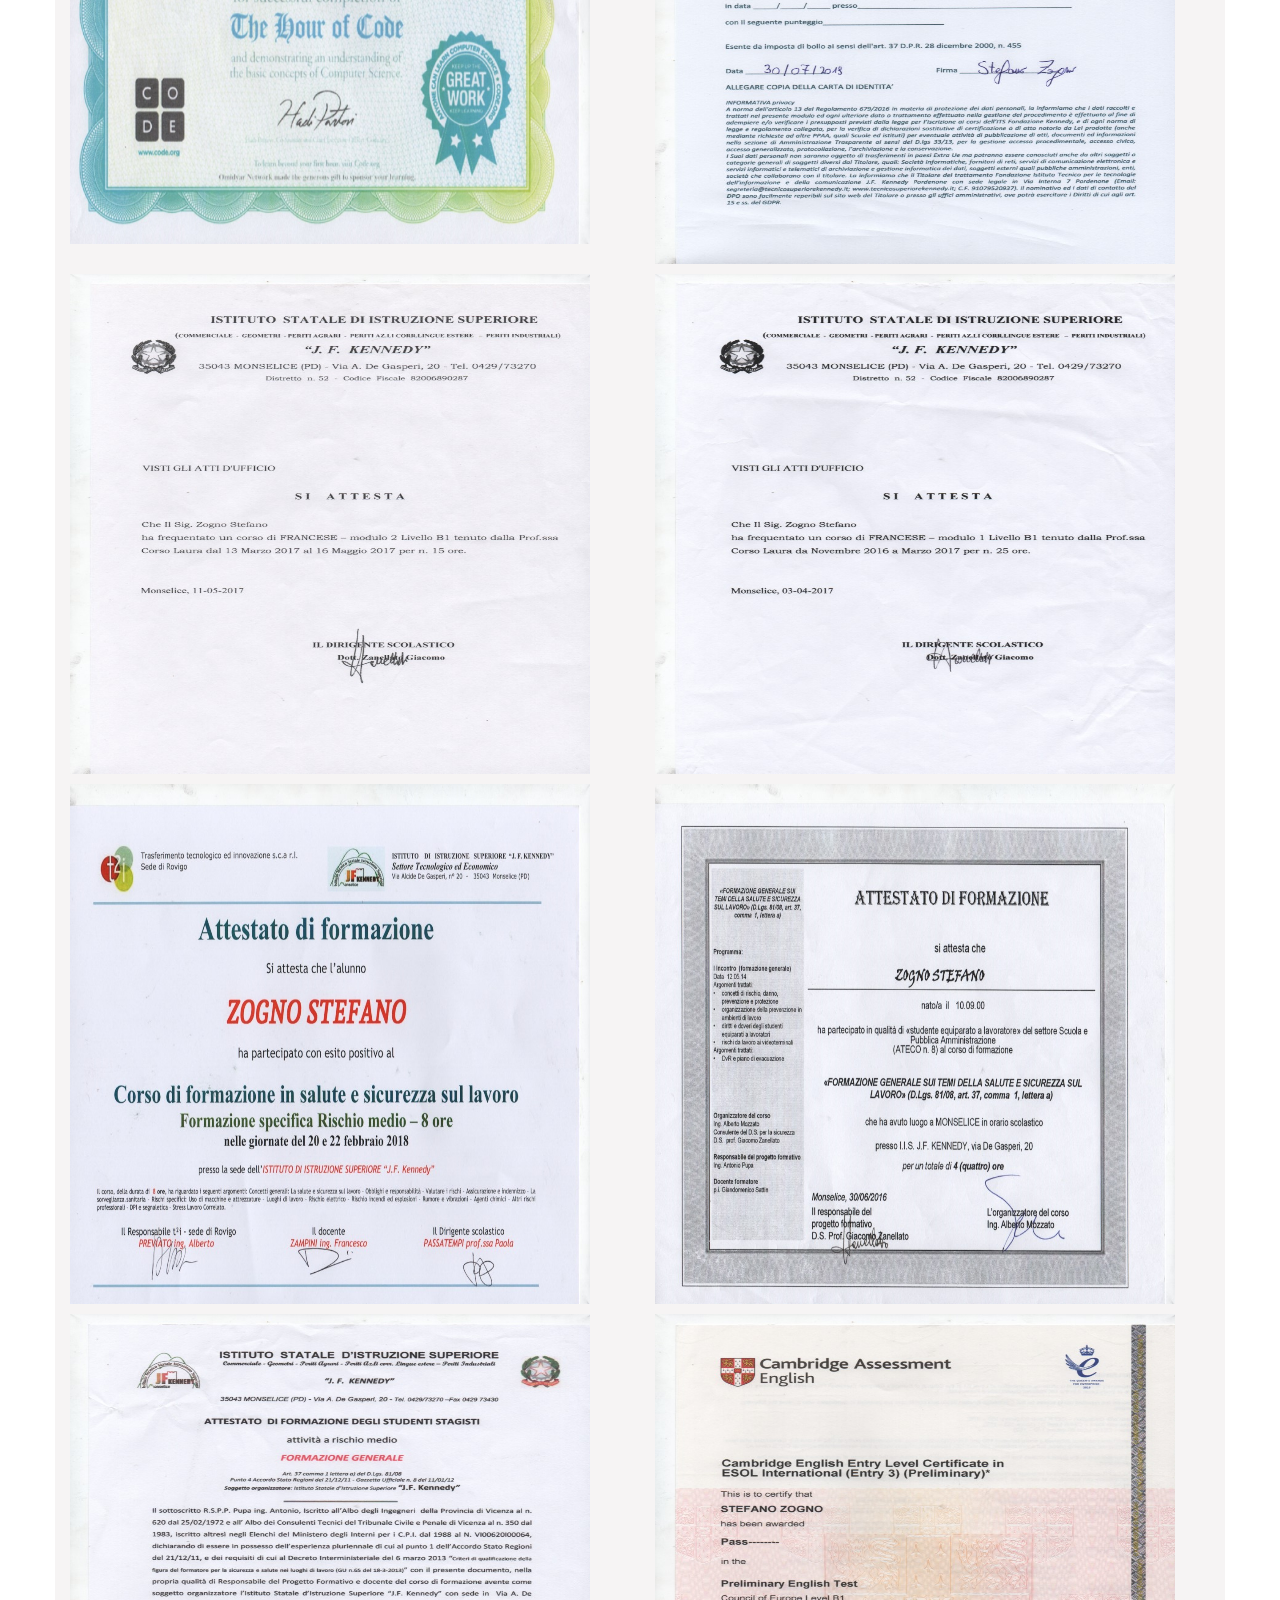
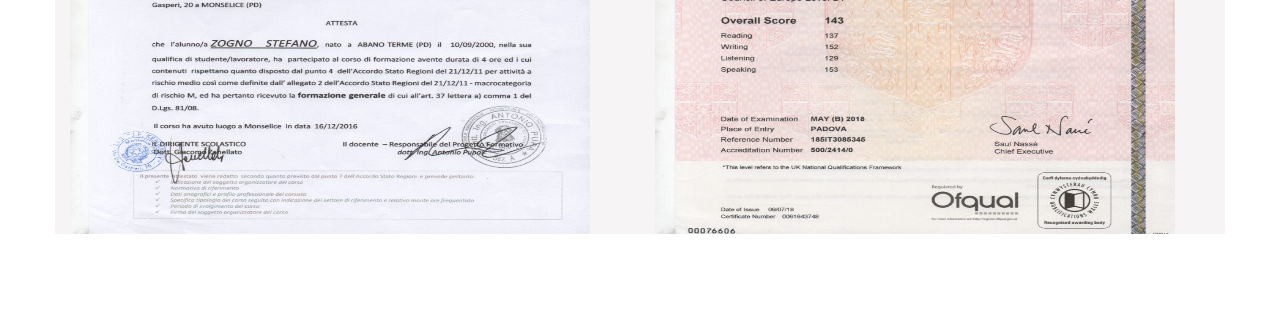
==== commit fb50b4cb: "Add files via upload" ====
--- a/informazioni.html
+++ b/informazioni.html
@@ -35,7 +35,7 @@
       </div>
     </nav>
     <br id="info"> <br> <br>
-    <div class="container" >
+    <div class="container" id="container" >
       <div class="row">
         <div class="col-sm-3 col-md-2 col-xs-12">
           <div class="thumbnail">
@@ -109,6 +109,8 @@
             data-content="<ul>
                             <li> Basi di JAVA </li>
                             <li> OOP </li>
+                            <li> Socket </li>
+                            <li> Servlet (base) </li>
                             <li> Interfaccia base </li>
                             <li> Funzioni </li>
                             <li> Ereditarietà, Polimorfismo </li>
@@ -160,6 +162,13 @@
                       " />
           </div>
           <div class="col-xs-6 col-sm-3 col-md-2">
+            <img src="immagini/mariadb.jpg" alt="mariadb" data-toggle="popover" data-html="true" title="<strong> ACCESS conoscenze </strong>" data-content="
+                                <ul>
+                                  <li> Gestione DB </li>
+                                </ul>
+                              " />
+          </div>
+          <div class="col-xs-6 col-sm-3 col-md-2">
             <img src="immagini/access.jpg" alt="access" data-toggle="popover" data-html="true" title="<strong> ACCESS conoscenze </strong>" data-content="
                       <ul>
                         <li> Maschere </li>
@@ -189,7 +198,7 @@
         </div>
       </div>
         <br>
-      <p class="lead big-padding" id="certif">Certificazioni:</p> 
+      <p class="lead big-padding" id="certif" style="color: red;">Certificazioni:</p> 
       <div class="row">
         <div class="col-xs-12 col-sm-6">
           <img src="immagini/certificazioneCode.jpeg" alt="certificazione" data-toggle="popover" data-placement="" style="
@@ -201,27 +210,27 @@
         </div>
         <div class="col-xs-12 col-sm-6">
           <img src="immagini/francese1.jpg" alt="certificazione" data-toggle="popover" data-placement="" style="
-          width: 520px; height: 500px;" data-html="true" title="<strong> certificazione </strong>" />
+          width: 520px; height: 510px;" data-html="true" title="<strong> certificazione </strong>" />
         </div>
         <div class="col-xs-12 col-sm-6">
           <img src="immagini/francese2.jpg" alt="certificazione" data-toggle="popover" data-placement="" style="
-          width: 520px; height: 500px;" data-html="true" title="<strong> certificazione </strong>" />
+          width: 520px; height: 510px;" data-html="true" title="<strong> certificazione </strong>" />
         </div>
         <div class="col-xs-12 col-sm-6">
           <img src="immagini/cert2.jpg" alt="certificazione" data-toggle="popover" data-placement="" style="
-          width: 520px; height: 520px;" data-html="true" title="<strong> certificazione </strong>" />
+          width: 520px; height: 530px;" data-html="true" title="<strong> certificazione </strong>" />
         </div>
         <div class="col-xs-12 col-sm-6">
           <img src="immagini/cert1.jpg" alt="certificazione" data-toggle="popover" data-placement="" style="
-          width: 520px; height: 520px;" data-html="true" title="<strong> certificazione </strong>" />
+          width: 520px; height: 530px;" data-html="true" title="<strong> certificazione </strong>" />
         </div>
         <div class="col-xs-12 col-sm-6">
           <img src="immagini/cert3.jpg" alt="certificazione" data-toggle="popover" data-placement="" style="
-          width: 520px; height: 520px;" data-html="true" title="<strong> certificazione </strong>" />
+          width: 520px; height: 530px;" data-html="true" title="<strong> certificazione </strong>" />
         </div>
         <div class="col-xs-12 col-sm-6">
           <img src="immagini/inglese1.jpg" alt="certificazione" data-toggle="popover" data-placement="" style="
-          width: 520px; height: 520px;" data-html="true" title="<strong> b1 inglese certificazione </strong>" />
+          width: 520px; height: 530px;" data-html="true" title="<strong> b1 inglese certificazione </strong>" />
         </div>
       </div>
     </div>
--- a/styleInformazioni.css
+++ b/styleInformazioni.css
@@ -18,3 +18,7 @@
 .big-padding {
   padding: 50px 0;
 }
+
+#container {
+  background-color: #f6f4f4;
+}
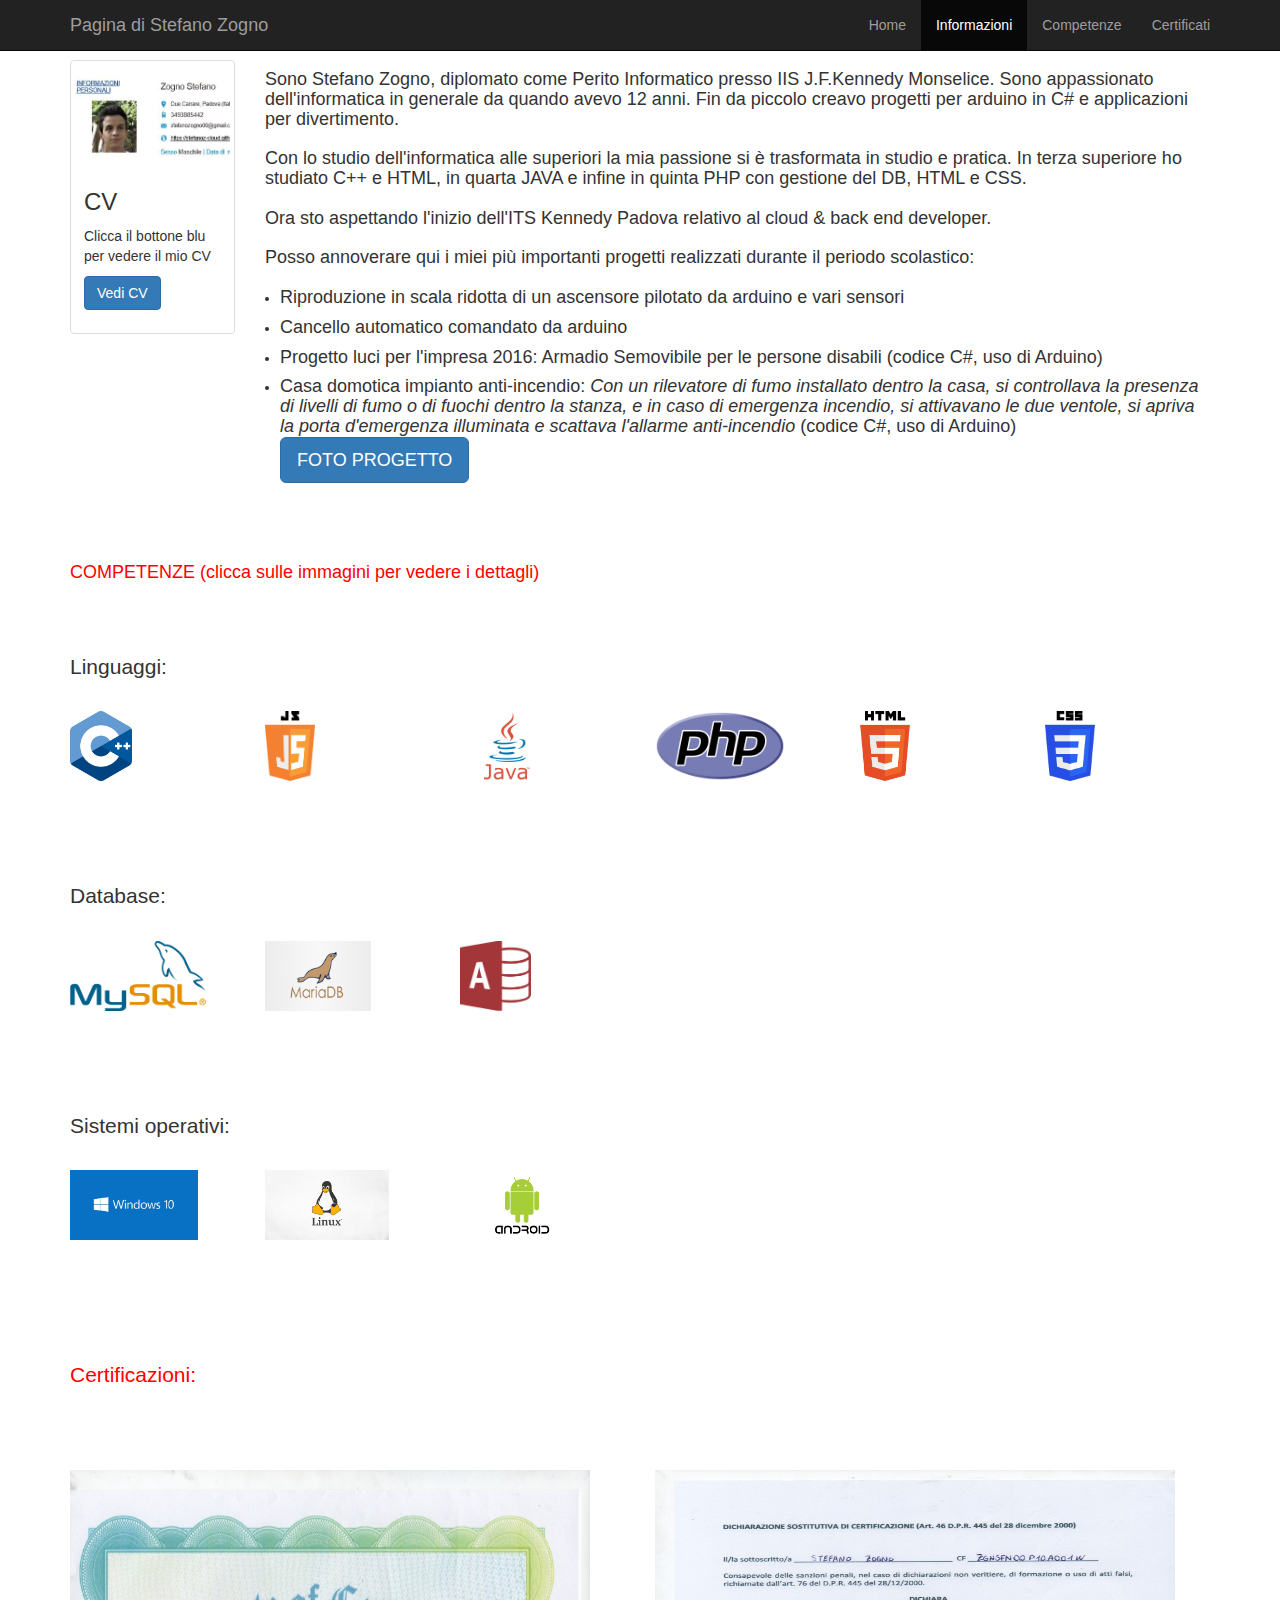
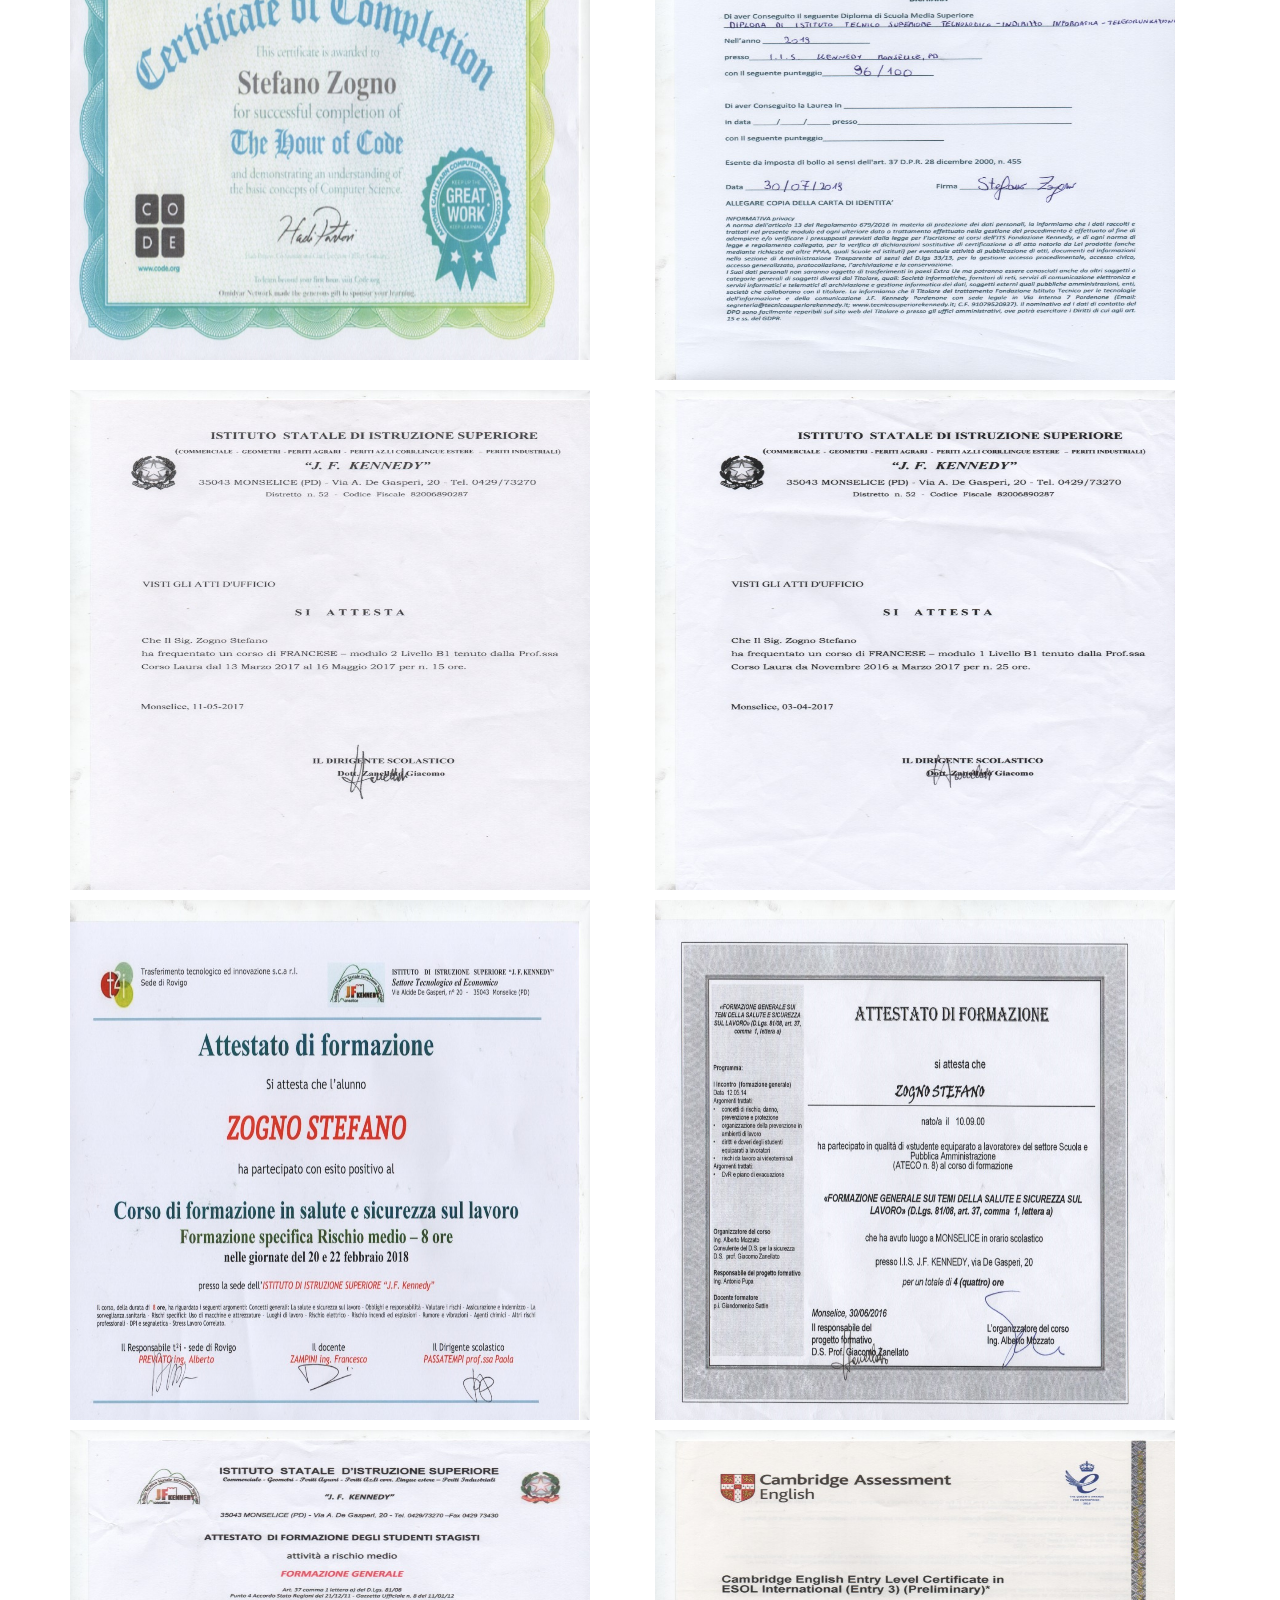
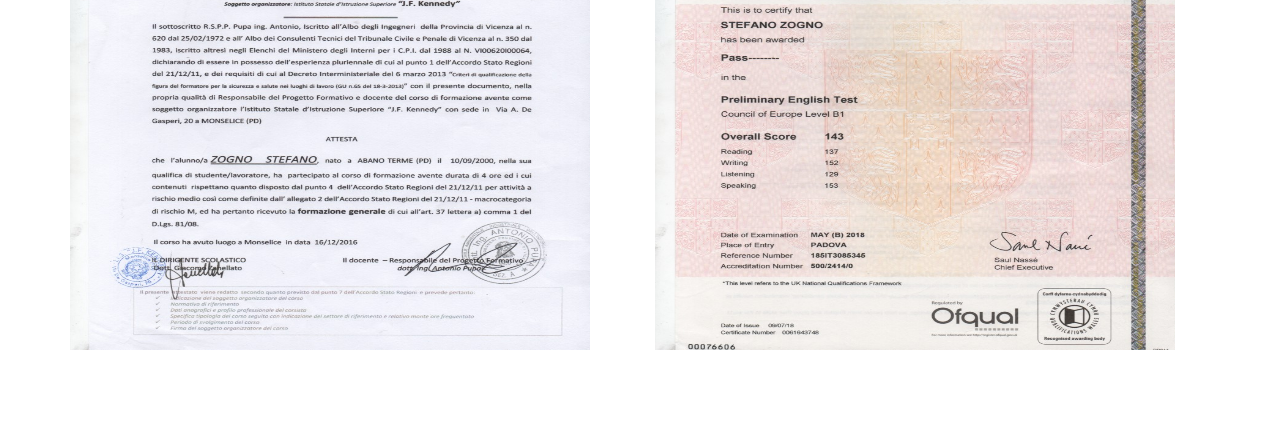
==== commit 2915ab49: "Add files via upload" ====
--- a/informazioni.html
+++ b/informazioni.html
@@ -80,6 +80,48 @@
                 persone disabili (codice C#, uso di Arduino)
               </h4>
             </li>
+            <li>
+              <h4>
+                Casa domotica impianto anti-incendio: <i> Con un rilevatore di fumo installato dentro la casa, si controllava la presenza di livelli di fumo o di fuochi dentro la stanza, e in caso di emergenza incendio, si attivavano le due ventole, si apriva la porta d'emergenza illuminata e scattava l'allarme anti-incendio </i> (codice C#, uso di Arduino)
+                <!-- Button trigger modal -->
+                <button type="button" class="btn btn-primary btn-lg" data-toggle="modal" data-target="#myModal">
+                  FOTO PROGETTO
+                </button>
+                <!-- Modal -->
+                <div class="modal fade" id="myModal" tabindex="-1" role="dialog" aria-labelledby="myModalLabel">
+                  <div class="modal-dialog" role="document">
+                    <div class="modal-content">
+                      <div class="modal-header">
+                        <button type="button" class="close" data-dismiss="modal" aria-label="Close"><span aria-hidden="true">&times;</span></button>
+                      </div>
+                      <div class="modal-body">
+                        <img src="immagini/casa5.jpg" style="
+                        height: 410px;
+                        width: 500px;" alt=""> <br>
+                        <img src="immagini/casa6.jpg" style="
+                        height: 430px;
+                        width: 500px;" alt=""> <br>
+                        <img src="immagini/casa1.jpg" style="
+                        height: 430px;
+                        width: 500px;" alt=""> <br>
+                        <img src="immagini/casa2.jpg" style="
+                        height: 410px;
+                        width: 500px;" alt=""> <br>
+                        <img src="immagini/casa3.jpg" style="
+                        height: 410px;
+                        width: 500px;" alt=""> <br>
+                        <img src="immagini/casa4.jpg" style="
+                        height: 410px;
+                        width: 500px;" alt=""> <br>
+                      </div>
+                      <div class="modal-footer">
+                        <button type="button" class="btn btn-default" data-dismiss="modal">Close</button>
+                      </div>
+                    </div>
+                  </div>
+                </div>
+              </h4>
+            </li>
           </ul>
         </div>
       </div>
@@ -200,35 +242,35 @@
         <br>
       <p class="lead big-padding" id="certif" style="color: red;">Certificazioni:</p> 
       <div class="row">
-        <div class="col-xs-12 col-sm-6">
+        <div class="col-xs-12 col-md-6">
           <img src="immagini/certificazioneCode.jpeg" alt="certificazione" data-toggle="popover" data-placement="" style="
           width: 520px; height: 500px;" data-html="true" title="<strong> certificazione </strong>" />
         </div>
-        <div class="col-xs-12 col-sm-6">
+        <div class="col-xs-12 col-md-6">
           <img src="immagini/ZognoStefanoCertificazione.jpg" alt="certificazione" data-toggle="popover" data-placement="" style="
           width: 520px; height: 520px;" data-html="true" title="<strong> certificazione </strong>" />
         </div>
-        <div class="col-xs-12 col-sm-6">
+        <div class="col-xs-12 col-md-6">
           <img src="immagini/francese1.jpg" alt="certificazione" data-toggle="popover" data-placement="" style="
           width: 520px; height: 510px;" data-html="true" title="<strong> certificazione </strong>" />
         </div>
-        <div class="col-xs-12 col-sm-6">
+        <div class="col-xs-12 col-md-6">
           <img src="immagini/francese2.jpg" alt="certificazione" data-toggle="popover" data-placement="" style="
           width: 520px; height: 510px;" data-html="true" title="<strong> certificazione </strong>" />
         </div>
-        <div class="col-xs-12 col-sm-6">
+        <div class="col-xs-12 col-md-6">
           <img src="immagini/cert2.jpg" alt="certificazione" data-toggle="popover" data-placement="" style="
           width: 520px; height: 530px;" data-html="true" title="<strong> certificazione </strong>" />
         </div>
-        <div class="col-xs-12 col-sm-6">
+        <div class="col-xs-12 col-md-6">
           <img src="immagini/cert1.jpg" alt="certificazione" data-toggle="popover" data-placement="" style="
           width: 520px; height: 530px;" data-html="true" title="<strong> certificazione </strong>" />
         </div>
-        <div class="col-xs-12 col-sm-6">
+        <div class="col-xs-12 col-md-6">
           <img src="immagini/cert3.jpg" alt="certificazione" data-toggle="popover" data-placement="" style="
           width: 520px; height: 530px;" data-html="true" title="<strong> certificazione </strong>" />
         </div>
-        <div class="col-xs-12 col-sm-6">
+        <div class="col-xs-12 col-md-6">
           <img src="immagini/inglese1.jpg" alt="certificazione" data-toggle="popover" data-placement="" style="
           width: 520px; height: 530px;" data-html="true" title="<strong> b1 inglese certificazione </strong>" />
         </div>
--- a/styleInformazioni.css
+++ b/styleInformazioni.css
@@ -17,8 +17,4 @@
 
 .big-padding {
   padding: 50px 0;
-}
-
-#container {
-  background-color: #f6f4f4;
-}
+}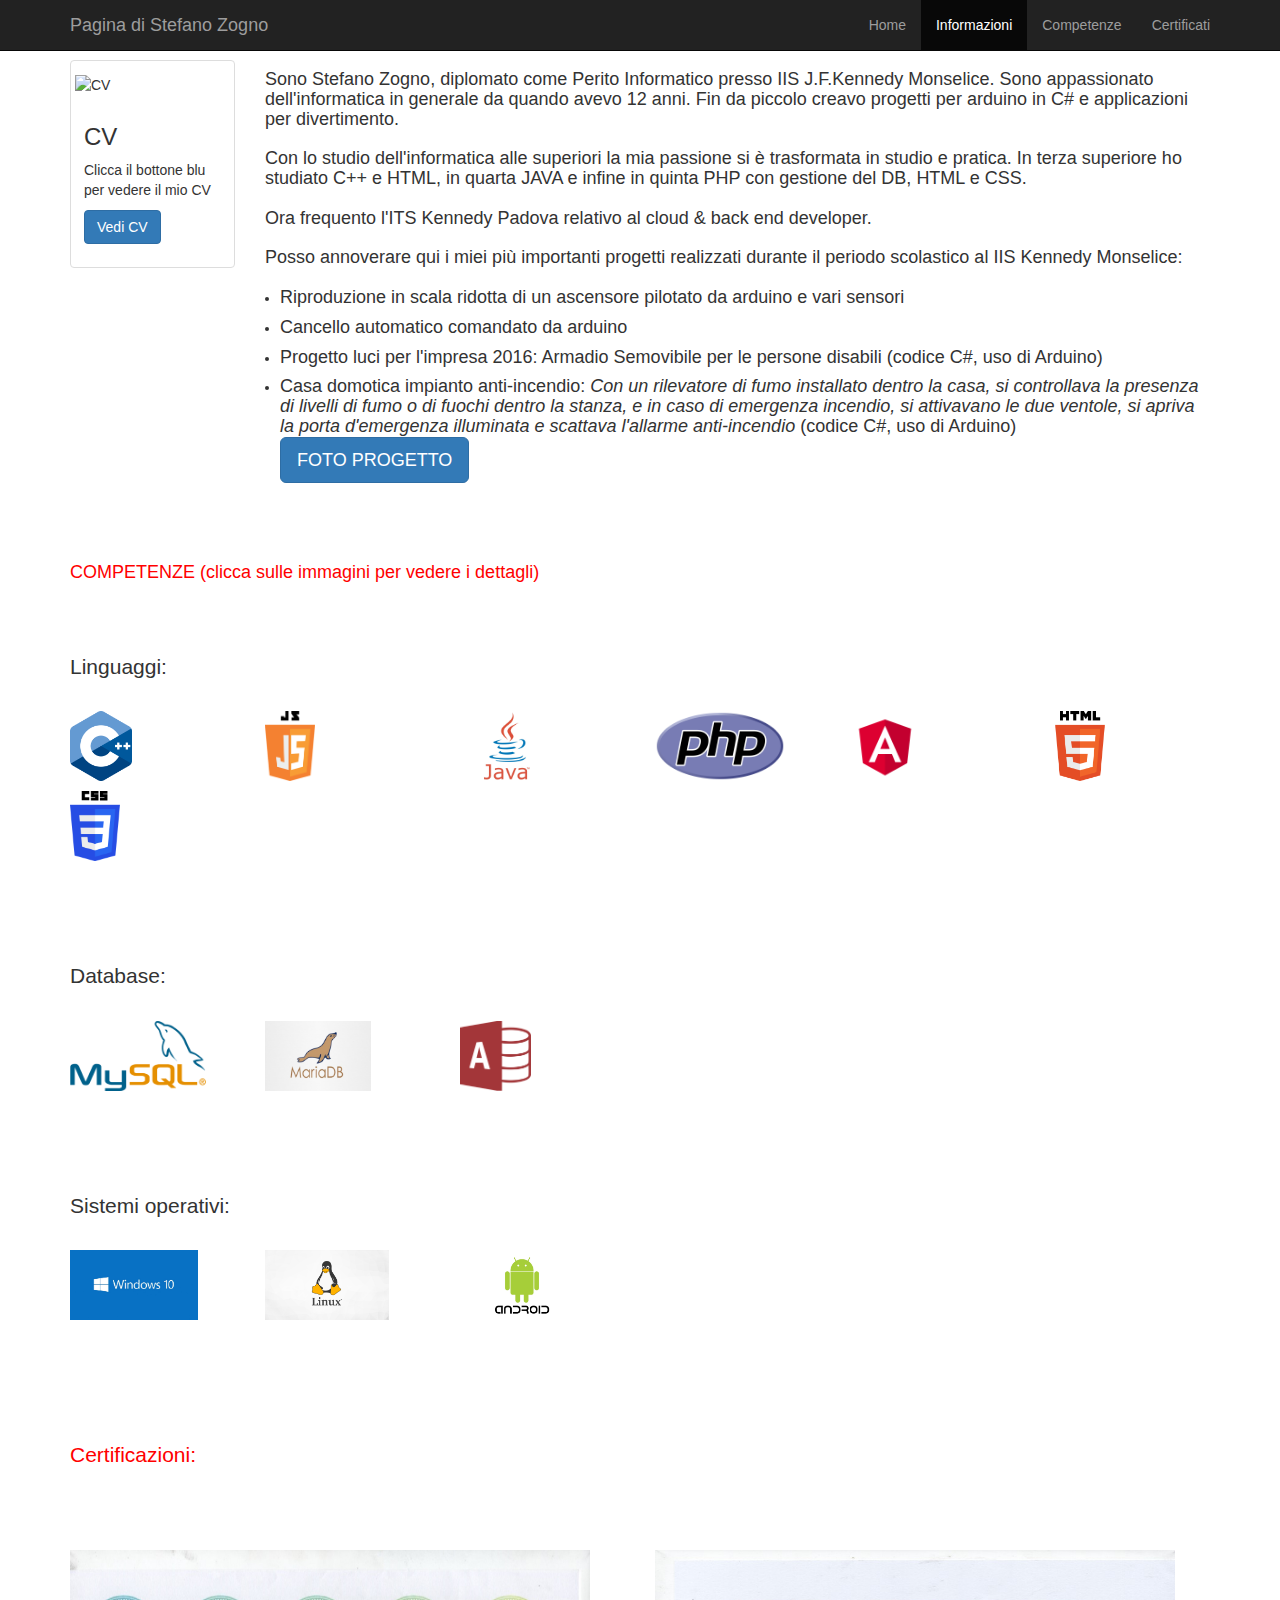
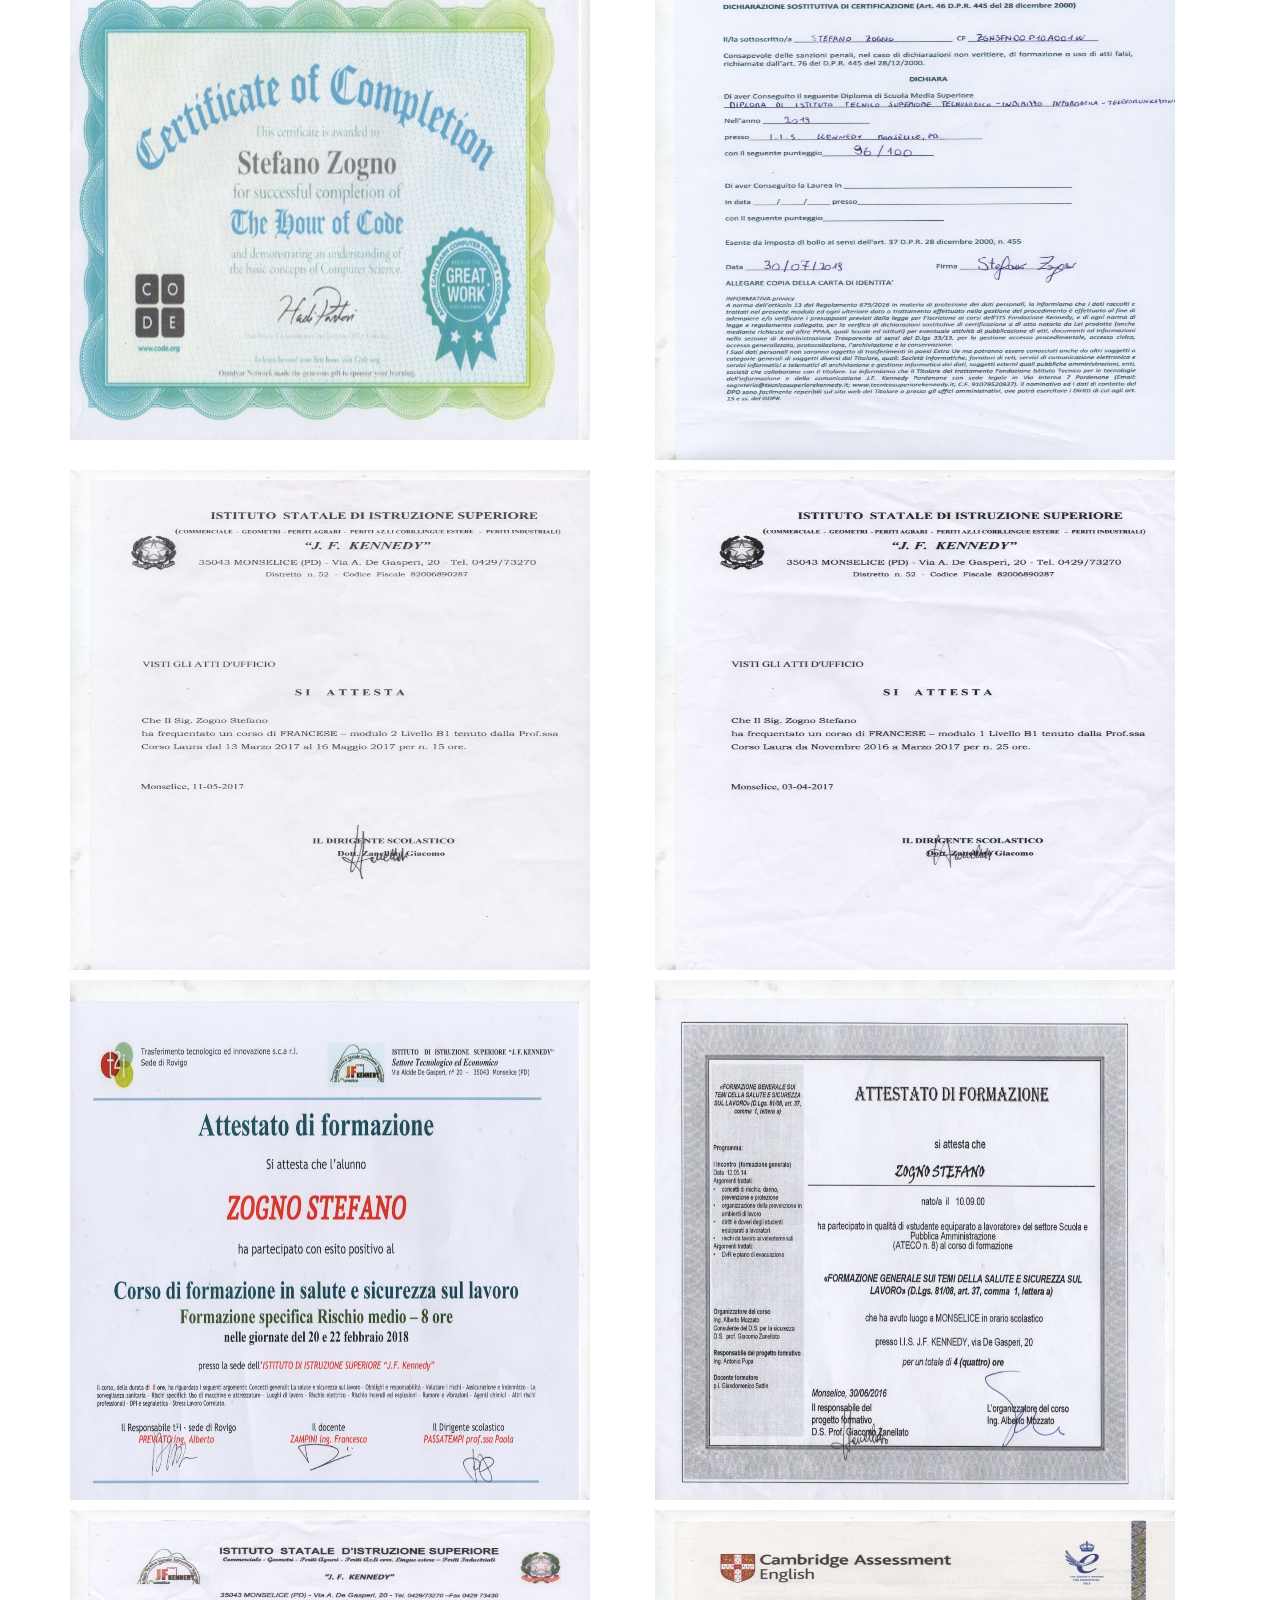
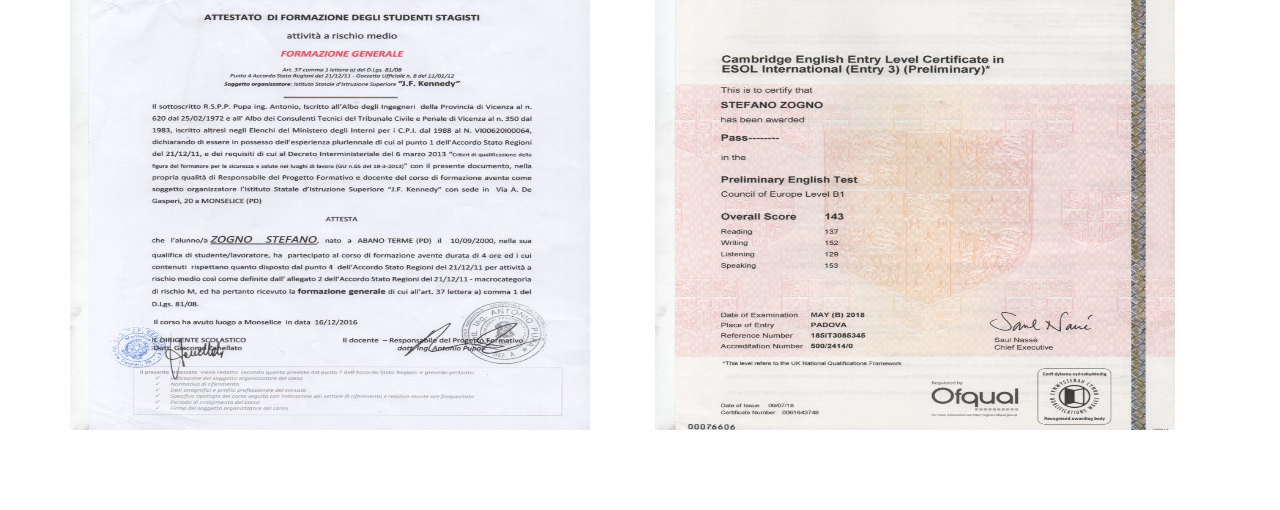
==== commit f3cb5564: "Add files via upload" ====
--- a/informazioni.html
+++ b/informazioni.html
@@ -39,7 +39,7 @@
       <div class="row">
         <div class="col-sm-3 col-md-2 col-xs-12">
           <div class="thumbnail">
-            <img src="immagini/img4.JPG" alt="CV" />
+            <img src="immagini/img4.JPEG" alt="CV" />
             <div class="caption">
               <h3>CV</h3>
               <p>Clicca il bottone blu per vedere il mio CV</p>
@@ -62,8 +62,8 @@
             arduino in C# e applicazioni per divertimento. <br><br> Con lo studio
             dell'informatica alle superiori la mia passione si è trasformata in
             studio e pratica. In terza superiore ho studiato C++ e HTML, in quarta JAVA e infine in quinta PHP con gestione del DB, HTML e CSS. <br> <br>
-            Ora sto aspettando l'inizio dell'ITS Kennedy Padova relativo al cloud & back end developer. <br> <br> Posso annoverare qui i miei più importanti
-            progetti realizzati durante il periodo scolastico: <br>
+            Ora frequento l'ITS Kennedy Padova relativo al cloud & back end developer. <br> <br> Posso annoverare qui i miei più importanti
+            progetti realizzati durante il periodo scolastico al IIS Kennedy Monselice: <br>
             </h4>
           </p>
           <ul>
@@ -173,6 +173,13 @@
                           "/>
           </div>
           <div class="col-xs-6 col-sm-3 col-md-2">
+            <img src="immagini/angular.png" alt="angular" data-toggle="popover" data-html="true" title="<strong> angular conoscenze </strong>"
+            data-content="<ul>
+                            <li> Conoscenza media di angular </li>
+                          </ul>
+                          "/>
+          </div>
+          <div class="col-xs-6 col-sm-3 col-md-2">
             <img src="immagini/html5.jpg" alt="html" data-toggle="popover" data-html="true" title="<strong> HTML5 conoscenze </strong>"
             data-content="<ul>
                             <li> Avanzato livello di conoscenza di HTML5 </li>
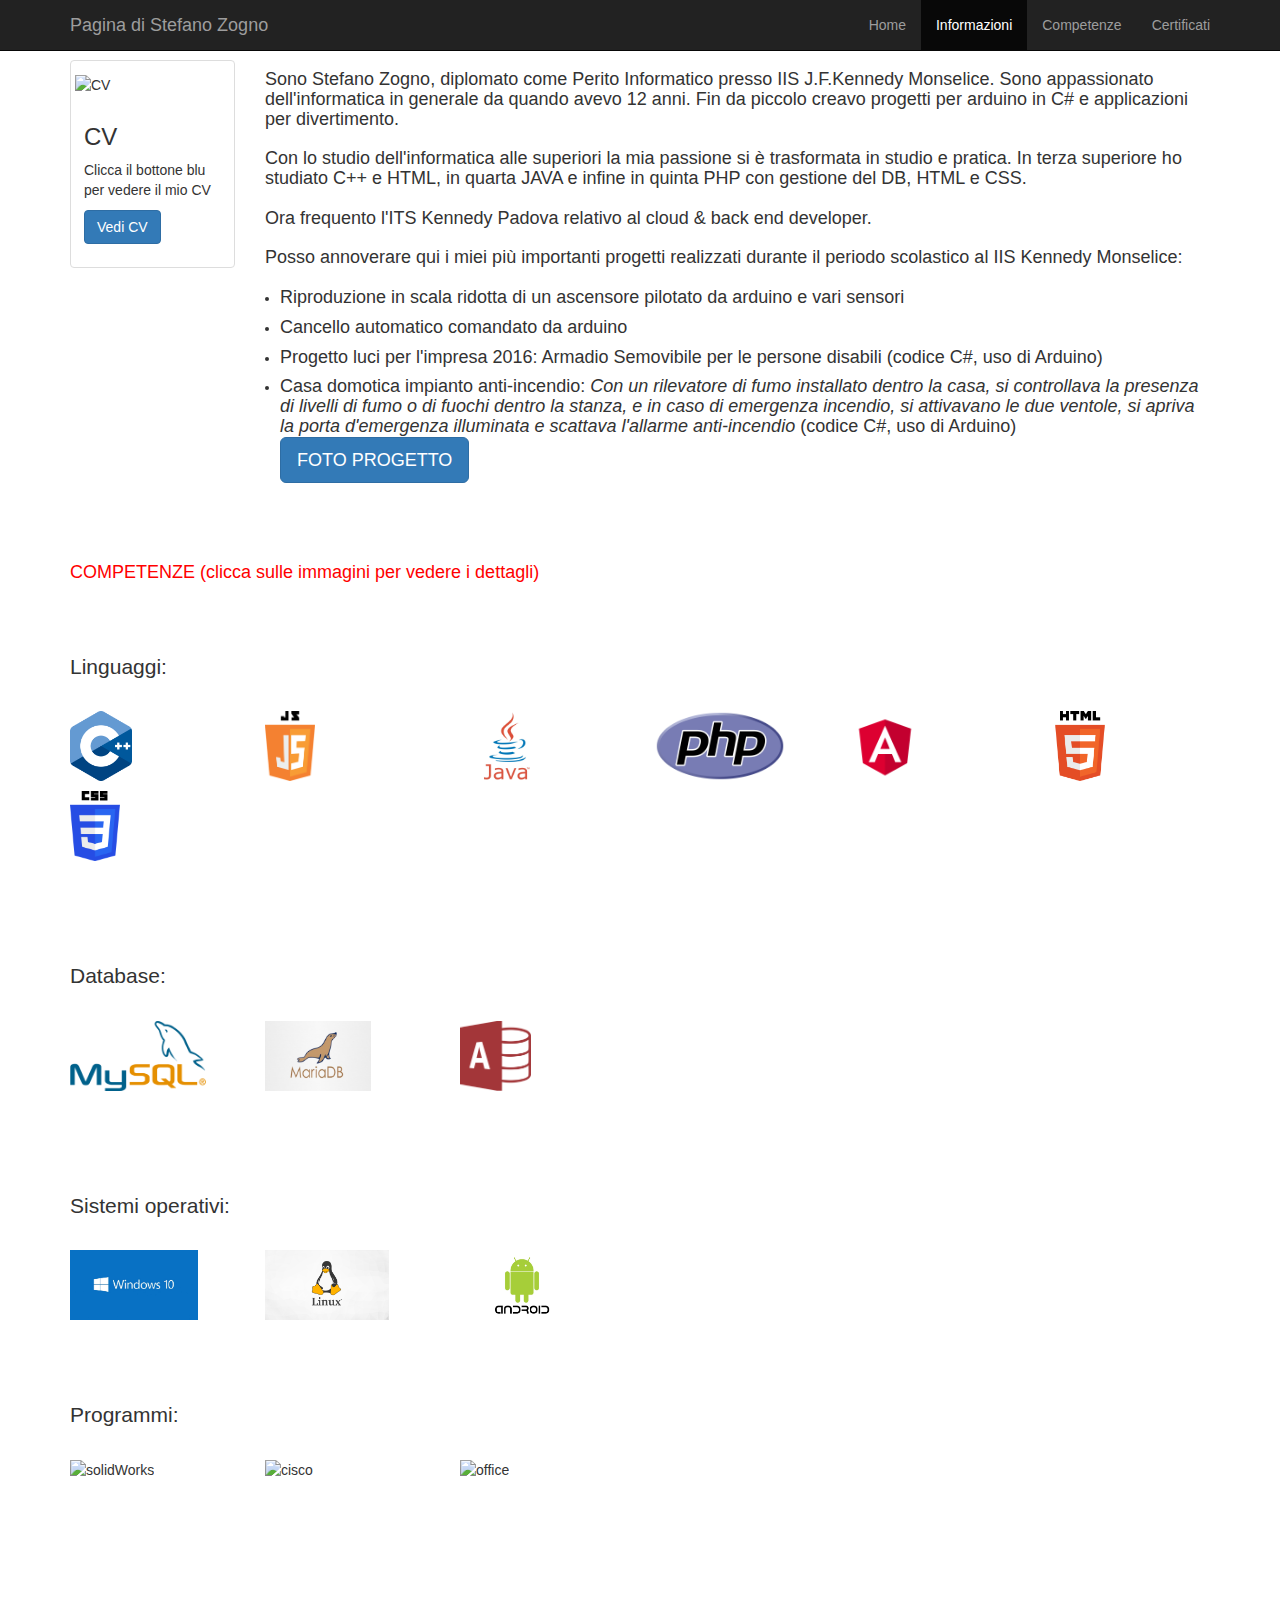
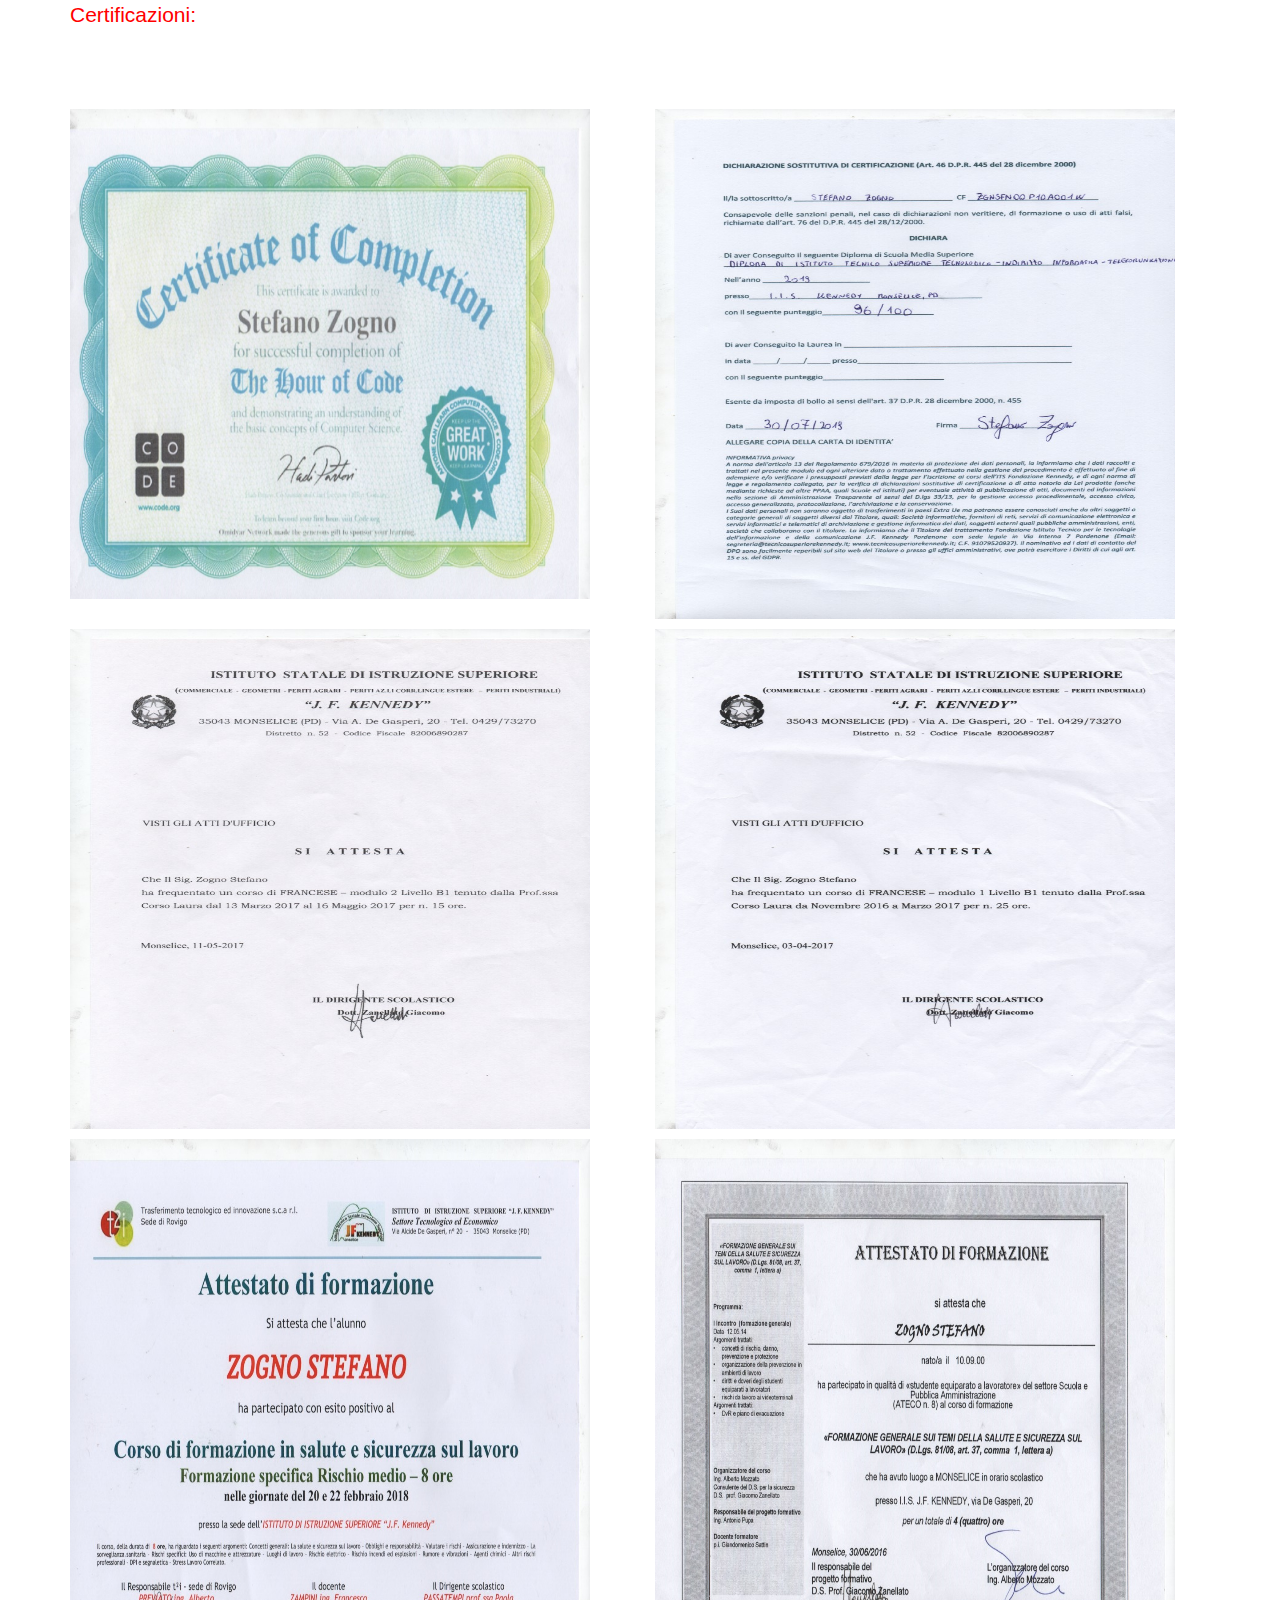
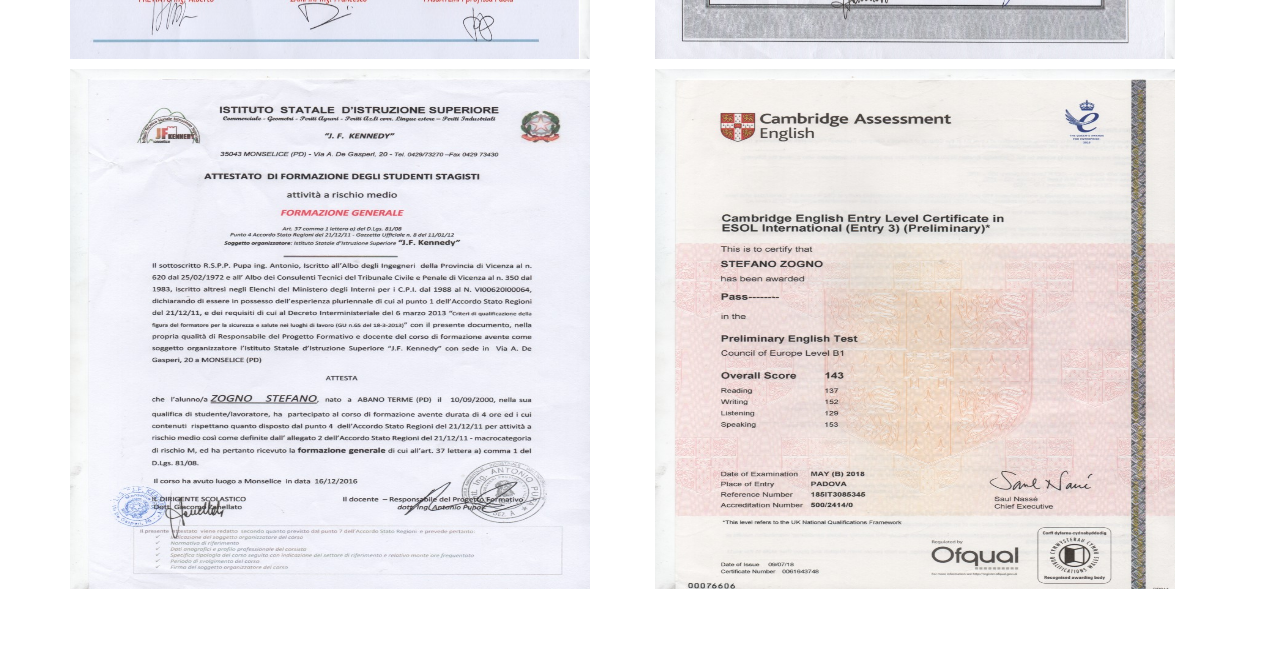
==== commit a6ccc0d5: "Add files via upload" ====
--- a/informazioni.html
+++ b/informazioni.html
@@ -245,6 +245,22 @@
                                   " />
           </div>
         </div>
+        <br> <br> <br> <br>
+        <p class="lead">Programmi:</p>
+        <div class="row">
+          <div class="col-xs-6 col-sm-3 col-md-2">
+            <img src="immagini/solidWorks.jpg" alt="solidWorks" data-toggle="popover" data-placement="" data-html="true" title="<strong> SolidWorks </strong>" data-content="
+                          " />
+          </div>
+          <div class="col-xs-6 col-sm-3 col-md-2">
+            <img src="immagini/cisco.jpg" alt="cisco" data-toggle="popover" data-html="true" title="<strong> Cisco Packet Tracert </strong>" data-content="
+                          " />
+          </div>
+          <div class="col-xs-6 col-sm-3 col-md-2">
+            <img src="immagini/office.jpg" alt="office" data-toggle="popover" data-placement="" data-html="true" title="<strong> Pacchetti Office </strong>" data-content="
+                                  " />
+          </div>
+        </div>
       </div>
         <br>
       <p class="lead big-padding" id="certif" style="color: red;">Certificazioni:</p> 
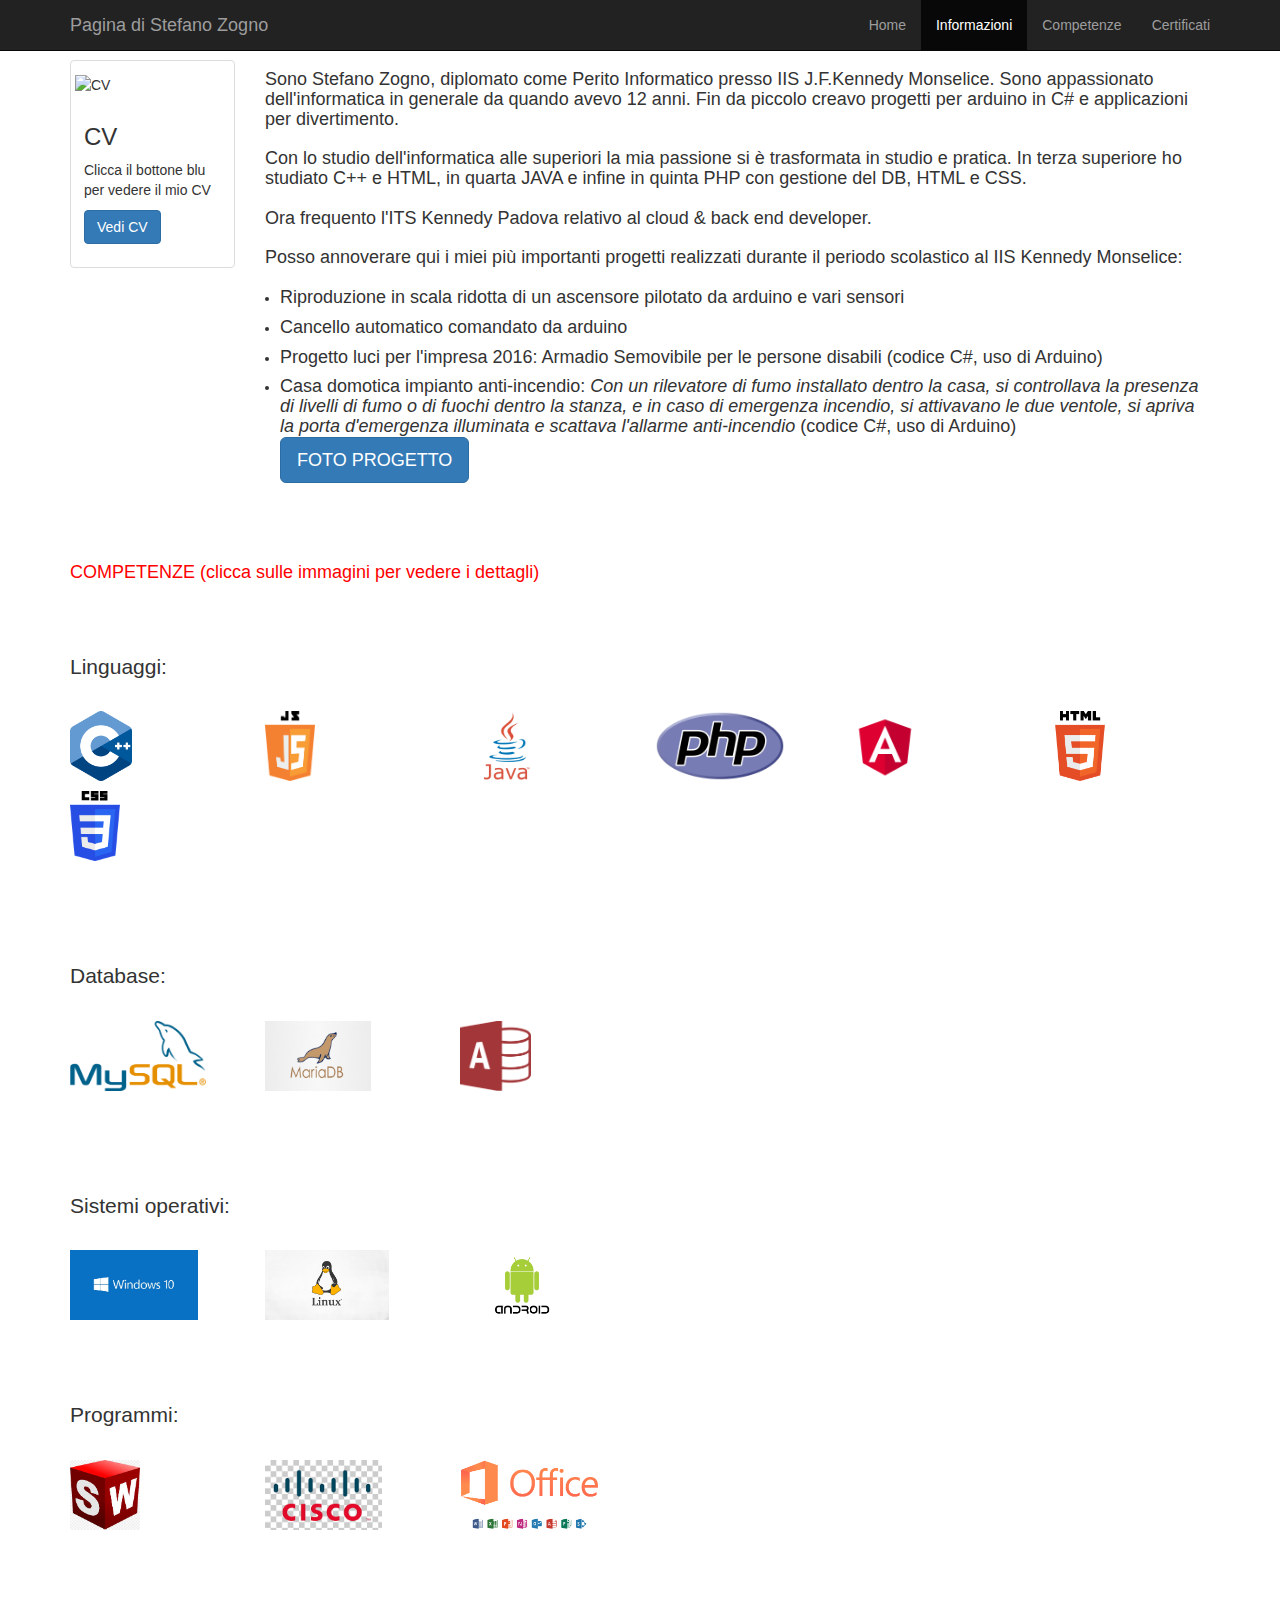
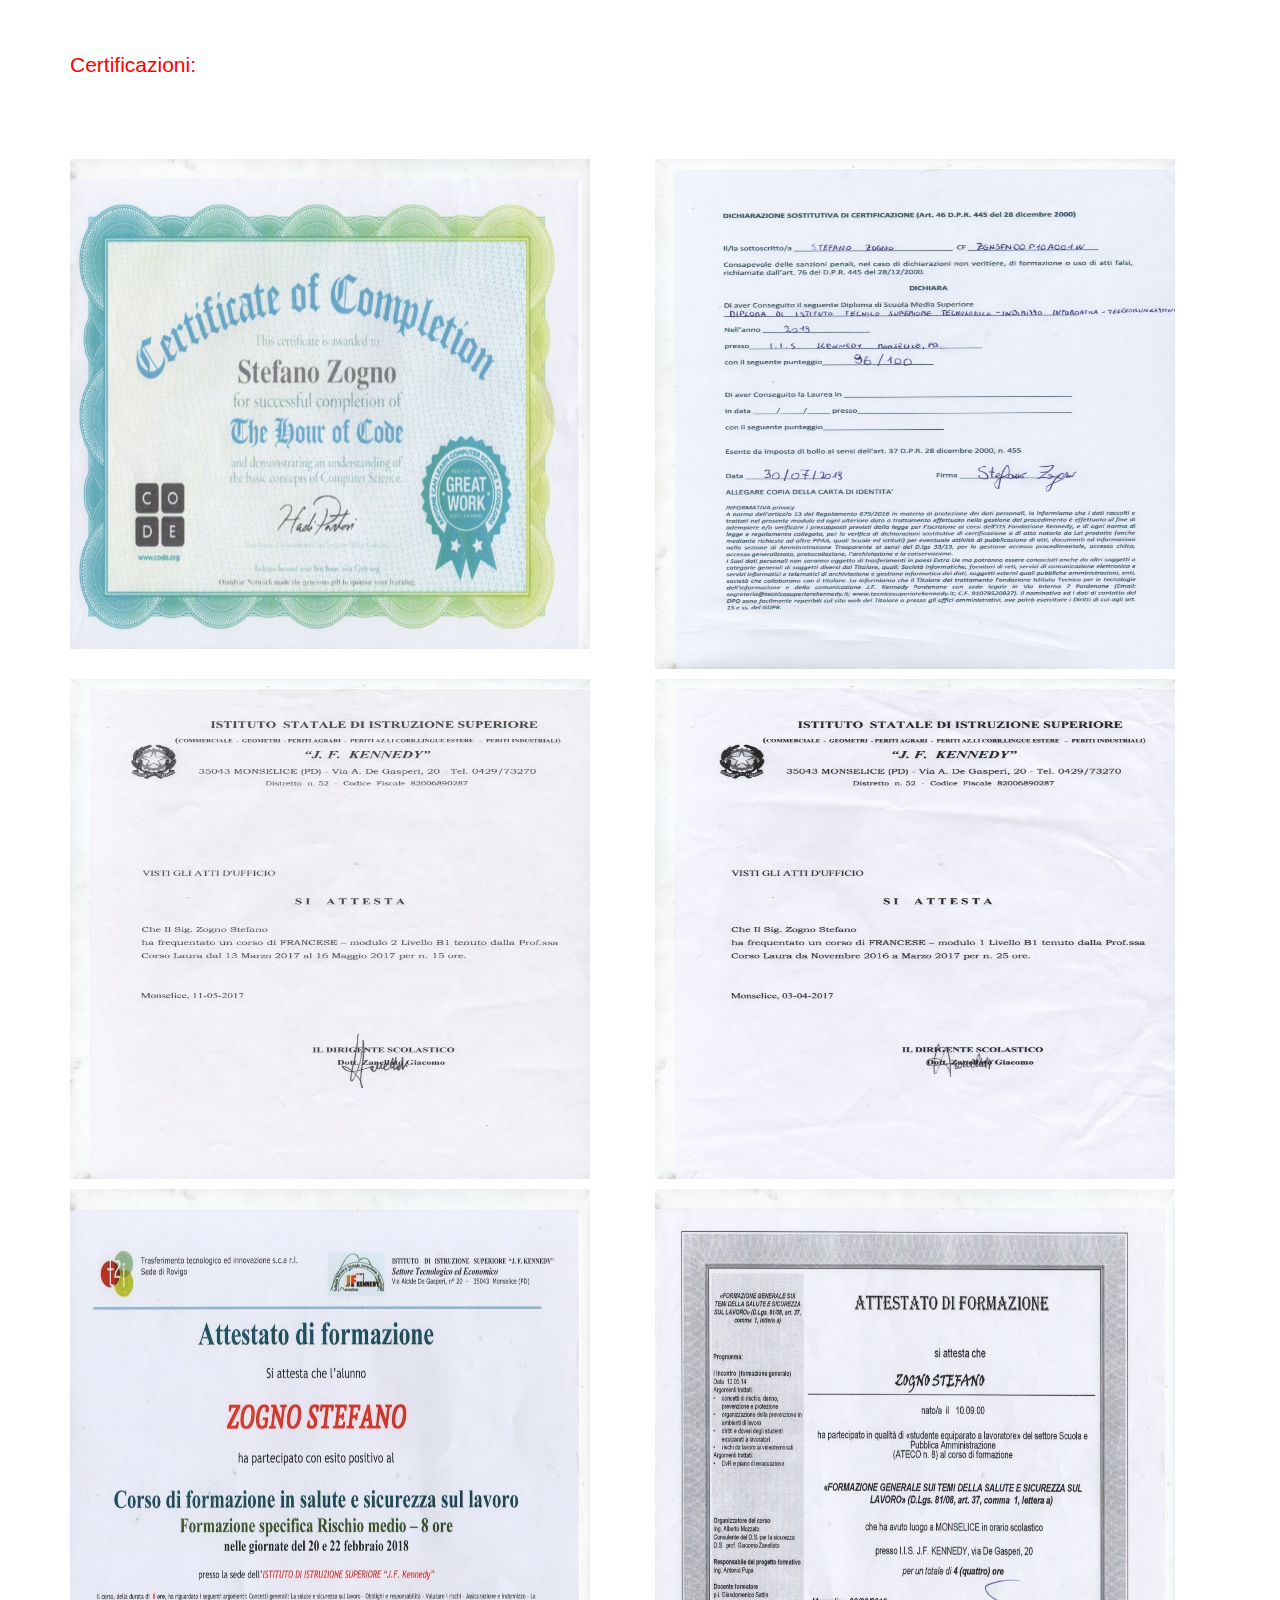
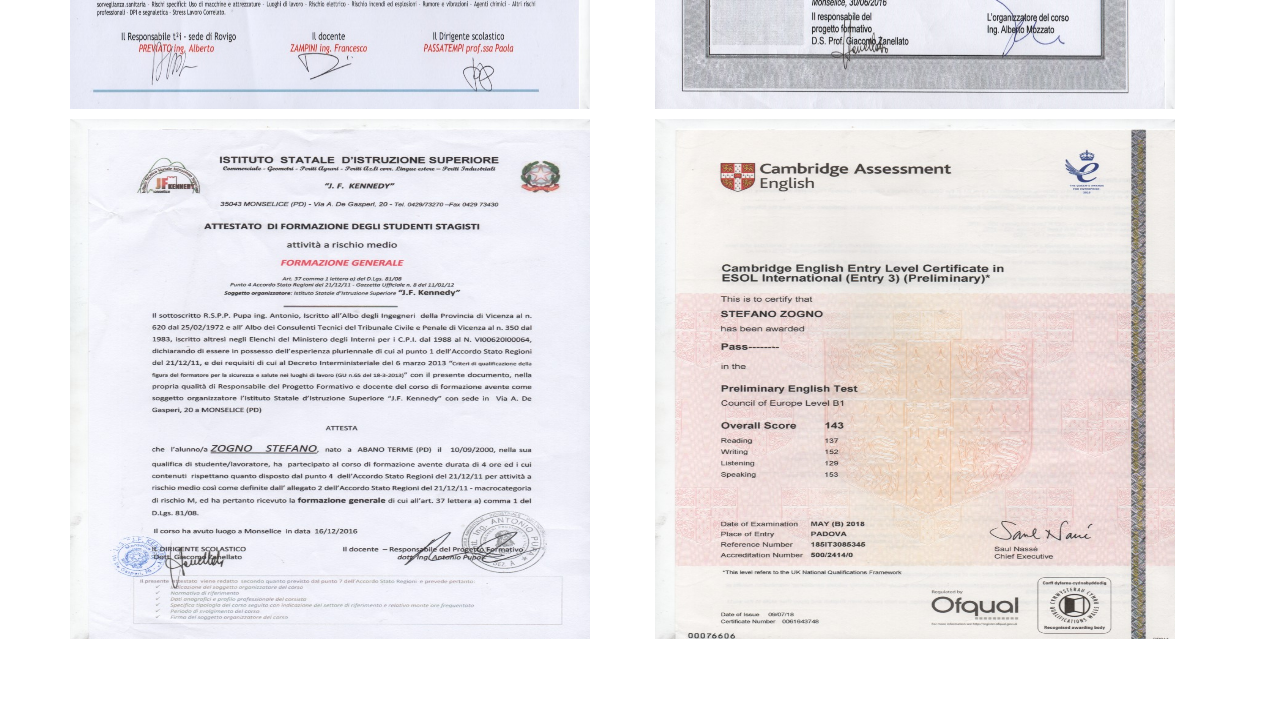
==== commit 0dcead36: "Add files via upload" ====
--- a/informazioni.html
+++ b/informazioni.html
@@ -143,6 +143,11 @@
           <img src="immagini/js.jpg" alt="JAVASCRIPT" data-toggle="popover" data-html="true" title="<strong> JAVASCRIPT conoscenze </strong>"
             data-content="<ul>
                             <li> Basi di Javascript </li>
+                            <a
+                              href='https://drive.google.com/file/d/1TUI4oj411inWlo__DMoZkBEZzFdqxWiH/view?usp=sharing'
+                              class='btn btn-primary'
+                              role='button'
+                              > Vedi appunti di javascript </a>
                           </ul>
             "/>
           </div>
@@ -176,6 +181,11 @@
             <img src="immagini/angular.png" alt="angular" data-toggle="popover" data-html="true" title="<strong> angular conoscenze </strong>"
             data-content="<ul>
                             <li> Conoscenza media di angular </li>
+                            <a
+                              href='https://drive.google.com/file/d/1PidDb3eSeYI98eIDcJ98k44RM1vKwRUv/view?usp=sharing'
+                              class='btn btn-primary'
+                              role='button'
+                              > Vedi appunti di angular </a>
                           </ul>
                           "/>
           </div>
